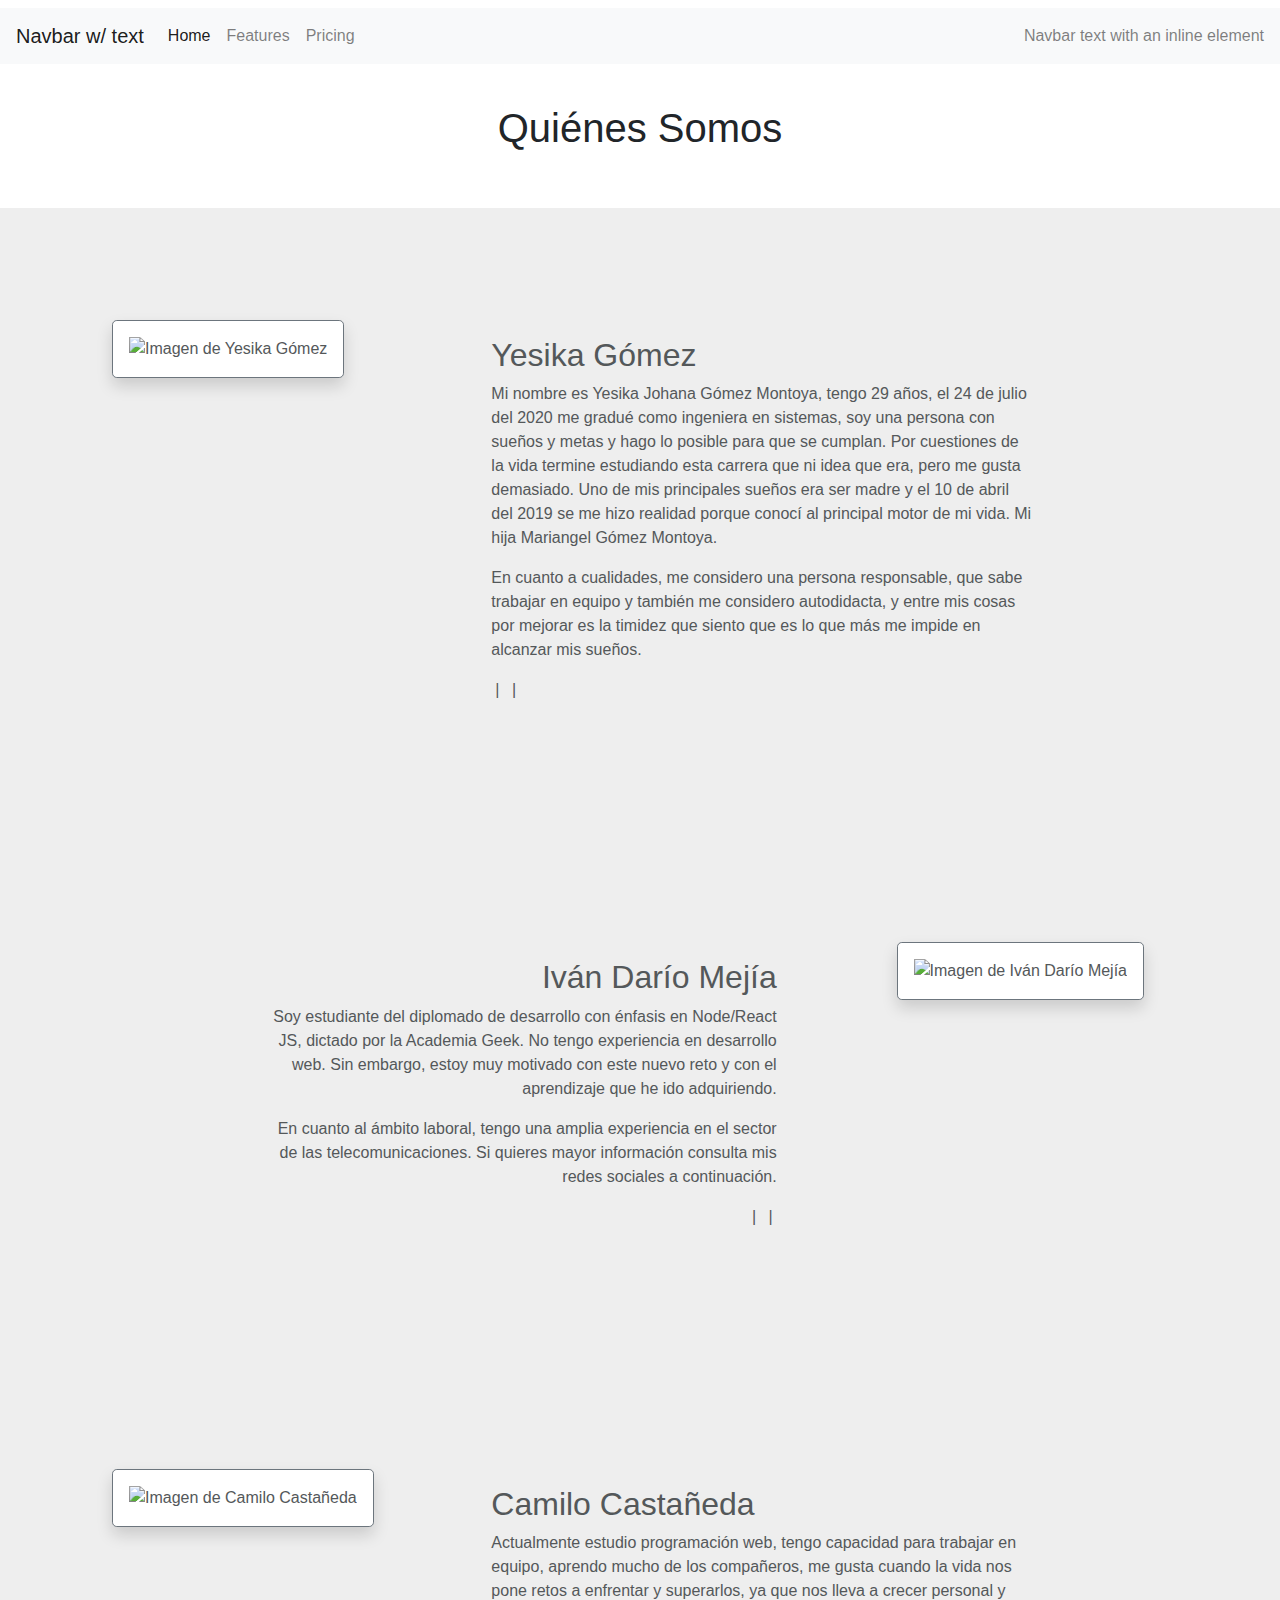
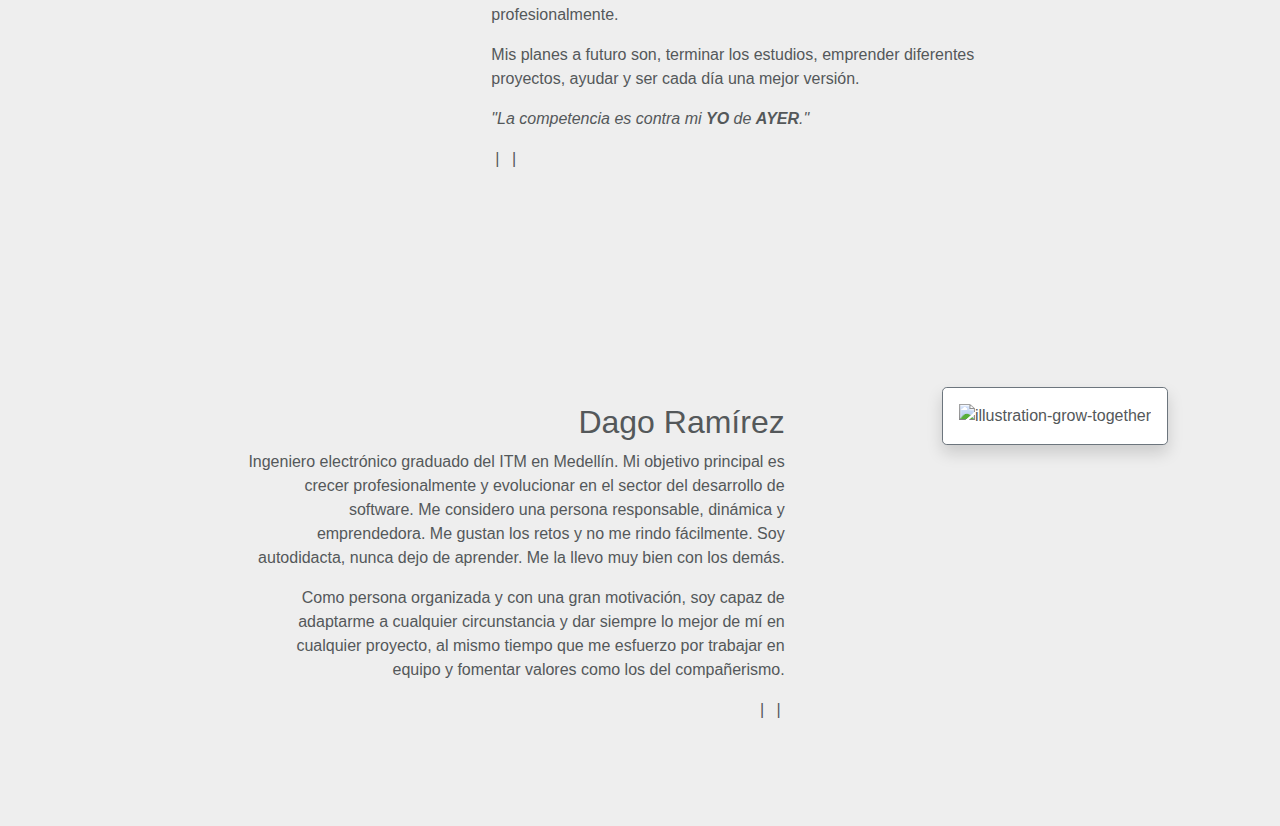
==== index.html @ 385bdc83 "Se le ponen id's a los h2 de los nombres para los enlaces" ====
<!DOCTYPE html>
<html lang="es">

<head>
  <meta charset="UTF-8">
  <meta name="viewport" content="width=device-width, initial-scale=1.0">
  <link rel="stylesheet" href="https://stackpath.bootstrapcdn.com/bootstrap/4.5.2/css/bootstrap.min.css"
    integrity="sha384-JcKb8q3iqJ61gNV9KGb8thSsNjpSL0n8PARn9HuZOnIxN0hoP+VmmDGMN5t9UJ0Z" crossorigin="anonymous">
    <link href="https://fonts.googleapis.com/css2?family=Open+Sans:wght@400;600&family=Rubik:wght@500&display=swap" rel="stylesheet">
  <link rel="stylesheet" href="Css/style.css">
  <title>Document</title>
</head>
<header>
  <section id="navegacion">
    <h1></h1>
    <nav class="navbar navbar-expand-lg navbar-light bg-light">
      <a class="navbar-brand" href="#">Navbar w/ text</a>
      <button class="navbar-toggler" type="button" data-toggle="collapse" data-target="#navbarText"
        aria-controls="navbarText" aria-expanded="false" aria-label="Toggle navigation">
        <span class="navbar-toggler-icon"></span>
      </button>
      <div class="collapse navbar-collapse" id="navbarText">
        <ul class="navbar-nav mr-auto">
          <li class="nav-item active">
            <a class="nav-link" href="#">Home <span class="sr-only">(current)</span></a>
          </li>
          <li class="nav-item">
            <a class="nav-link" href="#">Features</a>
          </li>
          <li class="nav-item">
            <a class="nav-link" href="#">Pricing</a>
          </li>
        </ul>
        <span class="navbar-text">
          Navbar text with an inline element
        </span>
      </div>
    </nav>
  </section>
  <section id="banner">
    <img src="" alt="">
    <p></p>
  </section>
</header>
<body>
  <main>
    <section id="equipo">
      <h1></h1>
      <p></p>
      <p></p>
    </section>
    <section id="caracteristicas">
      <article id="fortalezas">
        <h1></h1>
        <p></p>
      </article>
      <article id="debilidades">
        <h1></h1>
        <p></p>
      </article>
    </section>
    <section id="quienes_somos">
        <div class="d-flex justify-content-center mb-5">
            <h1>Quiénes Somos</h1>
        </div>
        <div class="container-fluid">
          <div class="row m-4 d-flex flex-column flex-sm-columm flex-md-row flex-lg-row text-center text-md-left text-lg-left">            
            <div class="col-12 col-sm-12 col-md-4 col-lg-4 col-xl-4 p-2">         
                <img src="imagenes/yesika-gomez.jpeg" alt="Imagen de Yesika Gómez" width="100%"
                class="img-fluid border border-secondary rounded rounded-lg shadow p-3 mb-2 bg-white rounded">
            </div>            
            <div class="col-12 col-sm-12 col-md-8 col-lg-8 col-xl-8 mt-4">
              <div class="col-lg-10 col-xl-10">
                <h2 id="yesica">Yesika Gómez</h2>
                <p>Mi nombre es Yesika Johana Gómez Montoya, tengo 29 años, el 24 de julio del 2020 me gradué como ingeniera en sistemas, soy una persona con sueños y metas y hago lo posible para que se cumplan. Por cuestiones de la vida termine estudiando esta carrera que ni idea que era, pero me gusta demasiado. Uno de mis principales sueños era ser madre y el 10 de abril del 2019 se me hizo realidad porque conocí al principal motor de mi vida. Mi hija Mariangel Gómez Montoya.</p>
                <p>En cuanto a cualidades, me considero una persona responsable, que sabe trabajar en equipo y también me considero autodidacta, y entre mis cosas por mejorar es la timidez que siento que es lo que más me impide en alcanzar mis sueños.</p>
                <span class="mt-4">
                    <a class="mr-1" href="https://github.com/yesikagomez" target="_blank"><i class="fab fa-github"></i></a> |
                    <a class="mx-1" href="https://www.linkedin.com/in/yesika-gomez-montoya-6a3228160/" target="_blank"><i class="fab fa-linkedin"></i></a> |
                    <a class="ml-1" href="mailto:yesika.gomez@gmail.com" target="_blank"><i class="fas fa-envelope"></i></a>
                </span>
              </div>
            </div>
          </div>          
        </div>
        <div class="container-fluid">
          <div class="row m-5 d-flex flex-column flex-sm-columm flex-md-row-reverse flex-lg-row-reverse text-center text-md-right text-lg-right">            
            <div class="col-12 col-sm-12 col-md-4 col-lg-4 col-xl-4 p-2">            
                <img src="imagenes/ivan-dario-mejia.jpeg" alt="Imagen de Iván Darío Mejía" width="100%"
                 class="img-fluid border border-secondary rounded rounded-lg shadow p-3 mb-2 bg-white rounded">             
            </div>
            <div class="row col-12 col-sm-12 col-md-8 col-lg-8 col-xl-8 mt-4 justify-content-end mr-1">
              <div class="col-lg-10 col-xl-10">
                <h2 id="ivan">Iván Darío Mejía</h2>
                <p>Soy estudiante del diplomado de desarrollo con énfasis en Node/React JS, dictado por la Academia Geek. No tengo experiencia en desarrollo web. Sin embargo, estoy muy motivado con este nuevo reto y con el aprendizaje que he ido adquiriendo.</p>
                <p>En cuanto al ámbito laboral, tengo una amplia experiencia en el sector de las telecomunicaciones. Si quieres mayor información consulta mis redes sociales a continuación.</p>
                <span class="mt-4">
                    <a class="mr-1" href="https://github.com/Ivancho427" target="_blank"><i class="fab fa-github"></i></a> |
                    <a class="mx-1" href="https://www.linkedin.com/in/iv%C3%A1n-dar%C3%ADo-mej%C3%ADa-mu%C3%B1oz-408b53162/" target="_blank"><i class="fab fa-linkedin"></i></a> |
                    <a class="ml-1" href="mailto:ivanmm427@gmail.com" target="_blank"><i class="fas fa-envelope"></i></a>
                </span>
              </div>
            </div>
          </div>          
        </div>
        <div class="container-fluid">
          <div class="row m-4 d-flex flex-column flex-sm-columm flex-md-row flex-lg-row text-center text-md-left text-lg-left">            
            <div class="col-12 col-sm-12 col-md-4 col-lg-4 col-xl-4 p-2">            
              <img src="imagenes/camilo-castaneda.jpeg" alt="Imagen de Camilo Castañeda" width="100%"
              class="img-fluid border border-secondary rounded rounded-lg shadow p-3 mb-2 bg-white rounded">
             </div>            
            <div class="col-12 col-sm-12 col-md-8 col-lg-8 col-xl-8 mt-4">
              <div class="col-lg-10 col-xl-10">
                <h2 id="camilo">Camilo Castañeda</h2>
                <p>Actualmente estudio programación web, tengo capacidad para trabajar en equipo, aprendo mucho de los compañeros, me gusta cuando la vida nos pone retos a enfrentar y superarlos, ya que nos lleva a crecer personal y profesionalmente.</p>
                <p>Mis planes a futuro son, terminar los estudios, emprender diferentes proyectos, ayudar y ser cada día una mejor versión.</p>
                <p><em>"La competencia es contra mi <strong>YO</strong> de <strong>AYER</strong>."</em></p>
                <span class="mt-4">
                    <a class="mr-1" href="https://github.com/Camilo95VP" target="_blank"><i class="fab fa-github"></i></a> |
                    <a class="mx-1" href="https://www.linkedin.com/in/camilo-castro-744b861b2/" target="_blank"><i class="fab fa-linkedin"></i></a> |
                    <a class="ml-1" href="mailto:camiloflstudio@gmail.com" target="_blank"><i class="fas fa-envelope"></i></a>
                </span>
              </div>
            </div>
          </div>          
        </div>
        <div class="container-fluid">
          <div class="row m-4 d-flex flex-column flex-sm-columm flex-md-row-reverse flex-lg-row-reverse text-center text-md-right text-lg-right">            
            <div class="col-12 col-sm-12 col-md-4 col-lg-4 col-xl-4 p-2">            
              <img src="imagenes/dago-ramirez.jpg" alt="illustration-grow-together" width="100%"
              class="img-fluid border border-secondary rounded rounded-lg shadow p-3 mb-2 bg-white rounded">             
            </div>
            <div class="row col-12 col-sm-12 col-md-8 col-lg-8 col-xl-8 mt-4 justify-content-end mr-1">
              <div class="col-lg-10 col-xl-10">
                <h2 id="dago">Dago Ramírez</h2>
                <p>Ingeniero electrónico graduado del ITM en Medellín. Mi objetivo principal es crecer profesionalmente y evolucionar en el sector del desarrollo de software. Me considero una persona responsable, dinámica y emprendedora.  Me gustan los retos y no me rindo fácilmente. Soy autodidacta, nunca dejo de aprender. Me la llevo muy bien con los demás.</p>
                <p>Como persona organizada y con una gran motivación, soy capaz de adaptarme a cualquier circunstancia y dar siempre lo mejor de mí en cualquier proyecto, al mismo tiempo que me esfuerzo por trabajar en equipo y fomentar valores como los del compañerismo.</p>
                <span class="mt-4">
                    <a class="mr-1" href="https://github.com/dago-ramirez" target="_blank"><i class="fab fa-github"></i></a> |
                    <a class="mx-1" href="https://linkedin.com/in/dagoramirez" target="_blank"><i class="fab fa-linkedin"></i></a> |
                    <a class="ml-1" href="mailto:dagoramirezserna@gmail.com" target="_blank"><i class="fas fa-envelope"></i></a>
                </span>
              </div>              
            </div>
          </div>          
        </div>
    </section>      
  </main>
</body>
<footer>
  <span></span>
  <!-- <ul>
    <li><a href=""></a></li>
    <li><a href=""></a></li>
    <li><a href=""></a></li>
  </ul> -->
</footer>
<script src="https://kit.fontawesome.com/aa7e44f5a7.js" crossorigin="anonymous"></script>
<script src="https://code.jquery.com/jquery-3.5.1.slim.min.js"
  integrity="sha384-DfXdz2htPH0lsSSs5nCTpuj/zy4C+OGpamoFVy38MVBnE+IbbVYUew+OrCXaRkfj" crossorigin="anonymous"></script>
<script src="https://cdn.jsdelivr.net/npm/popper.js@1.16.1/dist/umd/popper.min.js"
  integrity="sha384-9/reFTGAW83EW2RDu2S0VKaIzap3H66lZH81PoYlFhbGU+6BZp6G7niu735Sk7lN" crossorigin="anonymous"></script>
<script src="https://stackpath.bootstrapcdn.com/bootstrap/4.5.2/js/bootstrap.min.js"
  integrity="sha384-B4gt1jrGC7Jh4AgTPSdUtOBvfO8shuf57BaghqFfPlYxofvL8/KUEfYiJOMMV+rV" crossorigin="anonymous"></script>

</html>
---- Css/style.css ----
.container-fluid{
    background-color: rgb(238, 238, 238);
    text-align: center;
    font-size: 16px;
    padding: 80px;
    color: #54585A;
    
}


.title{
    
    color: #099D8D;
    font-size: 22px;
    font-family: Georgia, 'Times New Roman', Times, serif;
    
}
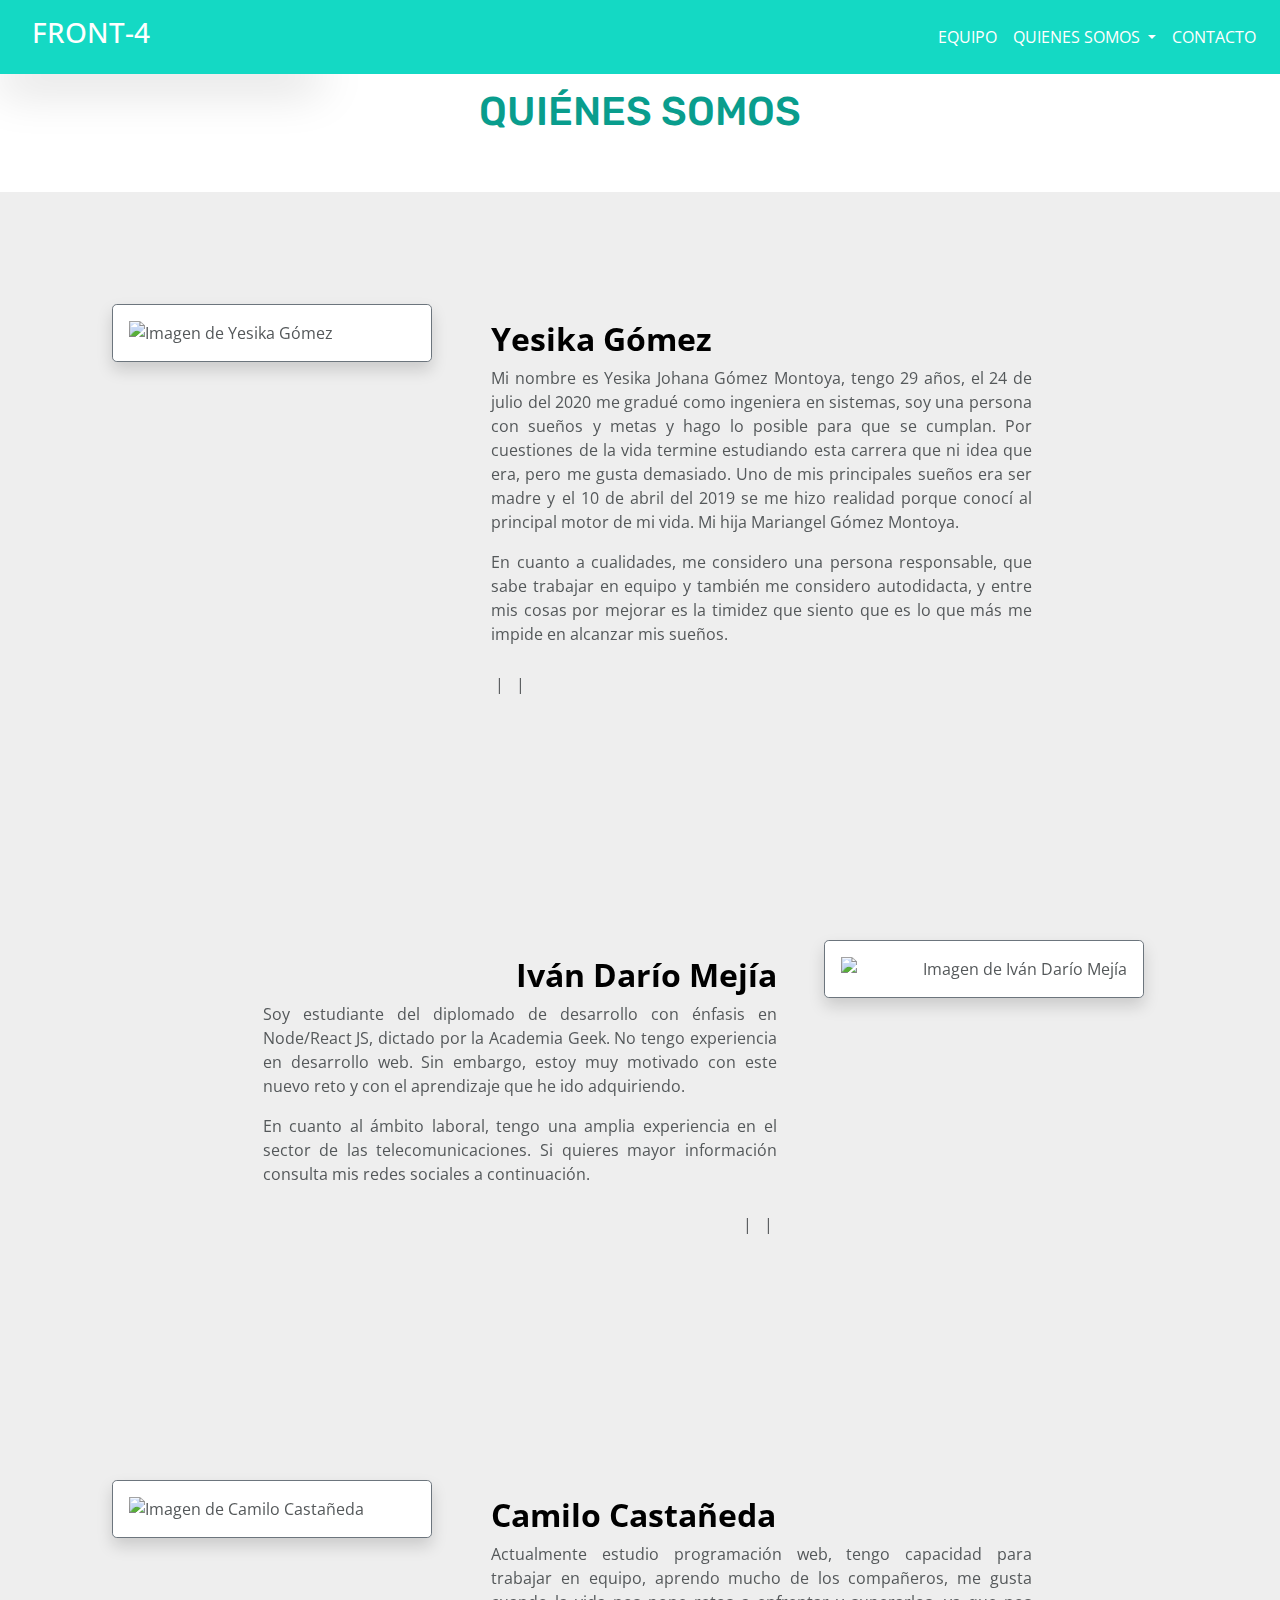
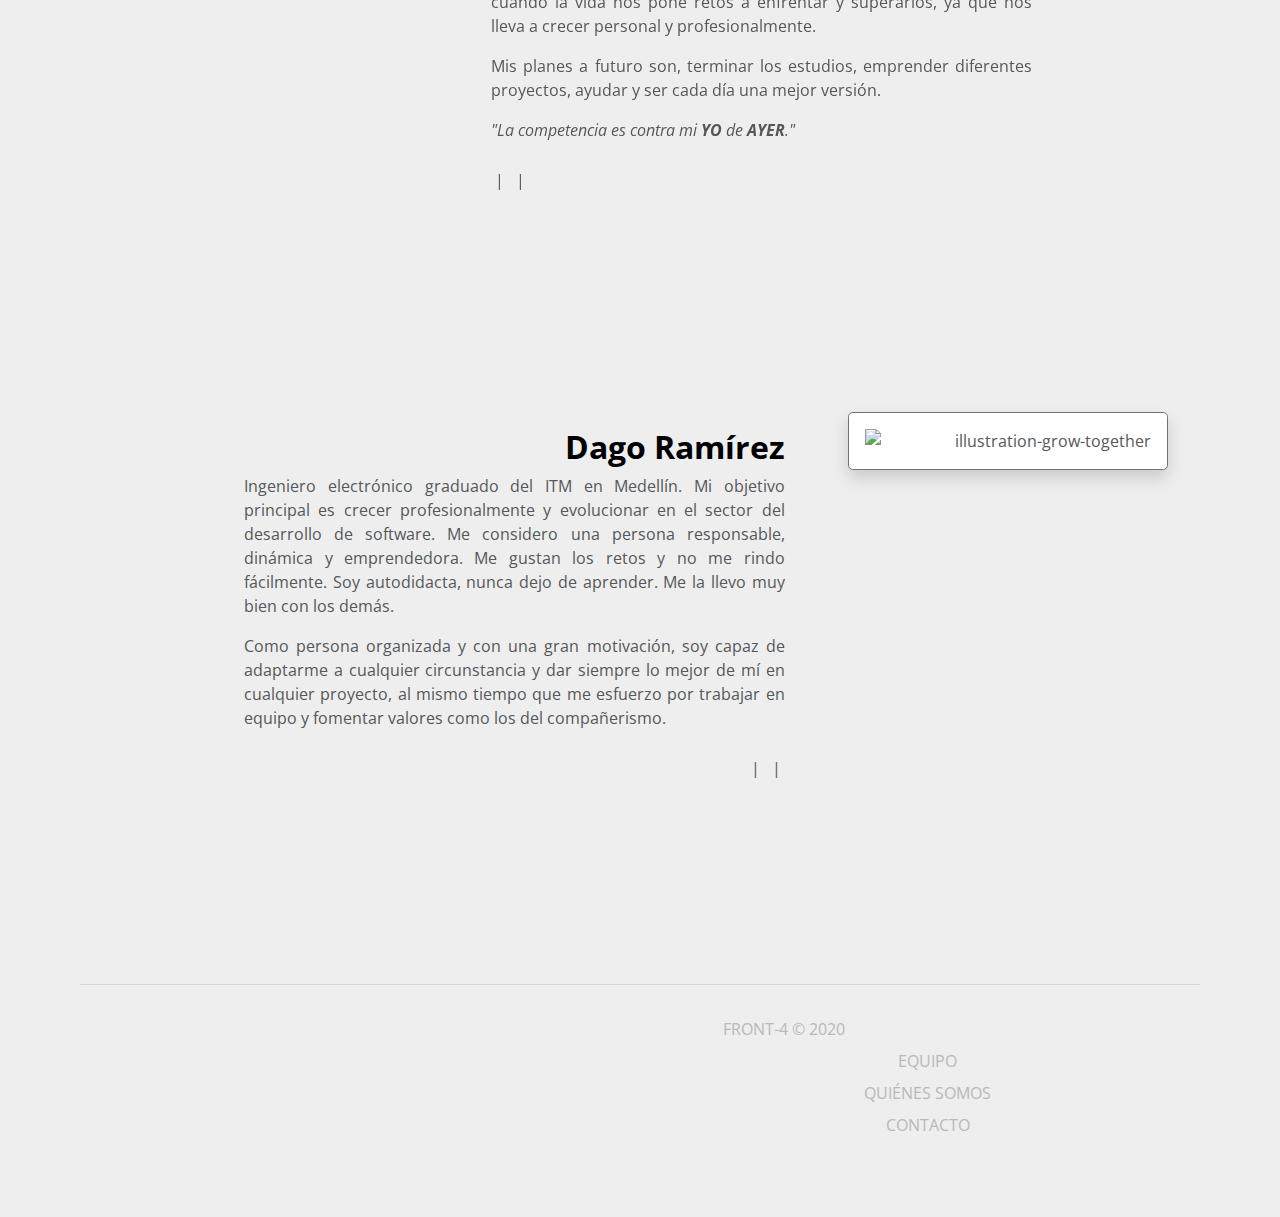
==== commit 0931e6a9: "Se hace merge con la rama remota Formulario" ====
--- a/index.html
+++ b/index.html
@@ -12,33 +12,40 @@
 </head>
 <header>
   <section id="navegacion">
-    <h1></h1>
-    <nav class="navbar navbar-expand-lg navbar-light bg-light">
-      <a class="navbar-brand" href="#">Navbar w/ text</a>
-      <button class="navbar-toggler" type="button" data-toggle="collapse" data-target="#navbarText"
-        aria-controls="navbarText" aria-expanded="false" aria-label="Toggle navigation">
+    <nav class="navbar navbar-expand-sm navbar-light bg-nav" id="nav">
+      <button class="navbar-toggler" type="button" data-toggle="collapse" data-target="#navbarTogglerDemo01" aria-controls="navbarTogglerDemo01" aria-expanded="false" aria-label="Toggle navigation">
         <span class="navbar-toggler-icon"></span>
       </button>
-      <div class="collapse navbar-collapse" id="navbarText">
-        <ul class="navbar-nav mr-auto">
+      <div class="collapse navbar-collapse" id="navbarTogglerDemo01">
+        <h3 class="navbar" id="li">FRONT-4</h3>
+        <ul class="navbar-nav ml-auto mt-2 mt-lg-0">
           <li class="nav-item active">
-            <a class="nav-link" href="#">Home <span class="sr-only">(current)</span></a>
+            <a class="nav-link" href="#" id="li">EQUIPO</a>
+          </li>
+
+          <li class="nav-item dropdown">
+            <a class="nav-link dropdown-toggle" id="li" href="#" id="navbarDropdownMenuLink" role="button"
+              data-toggle="dropdown" aria-haspopup="true" aria-expanded="false">
+              QUIENES SOMOS
+            </a>
+            <div class="dropdown-menu" id="li" aria-labelledby="navbarDropdownMenuLink">
+              <a class="dropdown-item" id="nombres" href="#yesica">Yesika Johana Gómez Montoya</a>
+              <a class="dropdown-item" id="nombres" href="#dago">Dagoberto Ramírez Serna</a>
+              <a class="dropdown-item" id="nombres" href="#camilo">Juan Camilo Castañeda Castro</a>
+              <a class="dropdown-item" id="nombres" href="#ivan">Iván Darío Mejía Muñoz</a>
+            </div>
+
           </li>
           <li class="nav-item">
-            <a class="nav-link" href="#">Features</a>
-          </li>
-          <li class="nav-item">
-            <a class="nav-link" href="#">Pricing</a>
+            <a class="nav-link active" href="/pagina/contacto.html" id="li">CONTACTO</a>
           </li>
         </ul>
-        <span class="navbar-text">
-          Navbar text with an inline element
-        </span>
-      </div>
+        </div>
     </nav>
+
   </section>
   <section id="banner">
-    <img src="" alt="">
+    <img src="imagenes/header.jpg" class="img-fluid w-100 shadow-lg p-0 mt-5 ml-0 bg-white " alt="Responsive image" id="imagen">
     <p></p>
   </section>
 </header>
@@ -62,7 +69,7 @@
     <section id="quienes_somos">
         <div class="d-flex justify-content-center mb-5">
             <h1>Quiénes Somos</h1>
-        </div>
+        </div>        
         <div class="container-fluid">
           <div class="row m-4 d-flex flex-column flex-sm-columm flex-md-row flex-lg-row text-center text-md-left text-lg-left">            
             <div class="col-12 col-sm-12 col-md-4 col-lg-4 col-xl-4 p-2">         
@@ -148,12 +155,23 @@
   </main>
 </body>
 <footer>
-  <span></span>
-  <!-- <ul>
-    <li><a href=""></a></li>
-    <li><a href=""></a></li>
-    <li><a href=""></a></li>
-  </ul> -->
+  <div class="container-fluid">
+  <hr class="pt-3">
+  <div class="row justify-content-lg-end justify-content-sm-center">
+    <div class="col-lg-9">
+      <span class="text-sm-center">FRONT-4 © 2020</span>
+    </div>
+  </div>
+    <div class="row justify-content-lg-end justify-content-sm-center justify-content-xs-center">
+      <div class="col-lg-6  text-xs-center text-lg-left">
+        <ul class="nav flex-column">
+            <li class="pt-2 text-sm-center" ><a href="../index.html" class="text-decoration-none">EQUIPO</a></li>
+            <li class="pt-2 text-sm-center"><a href="" class="text-decoration-none">QUIÉNES SOMOS</a></li>
+            <li class="pt-2 text-sm-center"><a href="#formulario" class="text-decoration-none">CONTACTO</a></li>
+        </ul>
+      </div>
+    </div>
+  </div>
 </footer>
 <script src="https://kit.fontawesome.com/aa7e44f5a7.js" crossorigin="anonymous"></script>
 <script src="https://code.jquery.com/jquery-3.5.1.slim.min.js"
--- a/Css/style.css
+++ b/Css/style.css
@@ -1,17 +1,103 @@
+body main #quienes_somos h1{
+    font-family: 'Rubik', sans-serif;
+    color: #099d8d;
+    text-transform: uppercase;
+}
+
+body main #quienes_somos h2 {
+    font-family: 'Open Sans', sans-serif;
+    text-transform: capitalize;
+    font-weight: bolder;
+    color: black;
+}
+
+/* body main #quienes_somos p { */
+body {
+    font-family: 'Open Sans', sans-serif;
+    color: #54585a;
+}
+
+body main #quienes_somos span a i {
+    font-size: 25px;
+    color: #099d8d;
+}
+
+@media (min-width: 768px) {
+    body main #quienes_somos p {
+        text-align: justify;
+    }
+}
+
+#nav {
+    position: fixed;
+    width: 100%;
+    min-width: 250px;
+}
+
+
+.bg-nav {
+    background-color:  #14d9c4;
+} 
+
+ #li  {
+    color:  #ffffff;
+} 
+
+#nombres {   
+   background-color: white;
+   text-align: initial;  
+} 
+
+#nombres:hover {
+    color: #fff;
+    background-color: #14d9c4;
+}
+
+img {
+    min-width: 320px;
+}
+
 .container-fluid{
     background-color: rgb(238, 238, 238);
     text-align: center;
     font-size: 16px;
     padding: 80px;
-    color: #54585A;
-    
+    color: #54585A;    
 }
 
 
 .title{
-    
     color: #099D8D;
     font-size: 22px;
-    font-family: Georgia, 'Times New Roman', Times, serif;
-    
-}+    font-family: Georgia, 'Times New Roman', Times, serif;    
+}
+h4 {
+    color:#14d9c4;
+}
+
+#contacto h1 {
+    color:#099d8d;
+}
+
+#contacto .campos {
+    font-size: 12px;
+}
+
+#formulario input {
+    font-size: 16px;
+}
+
+#enviar{
+    color:#ffffff;
+    font-family: 'Open Sans', sans-serif;
+    background-color: #099d8d;
+    font-size: 16px;
+}
+
+footer ul a {
+    color: #b8b8b9;
+}
+
+footer span {
+    color: #b8b8b9;
+}
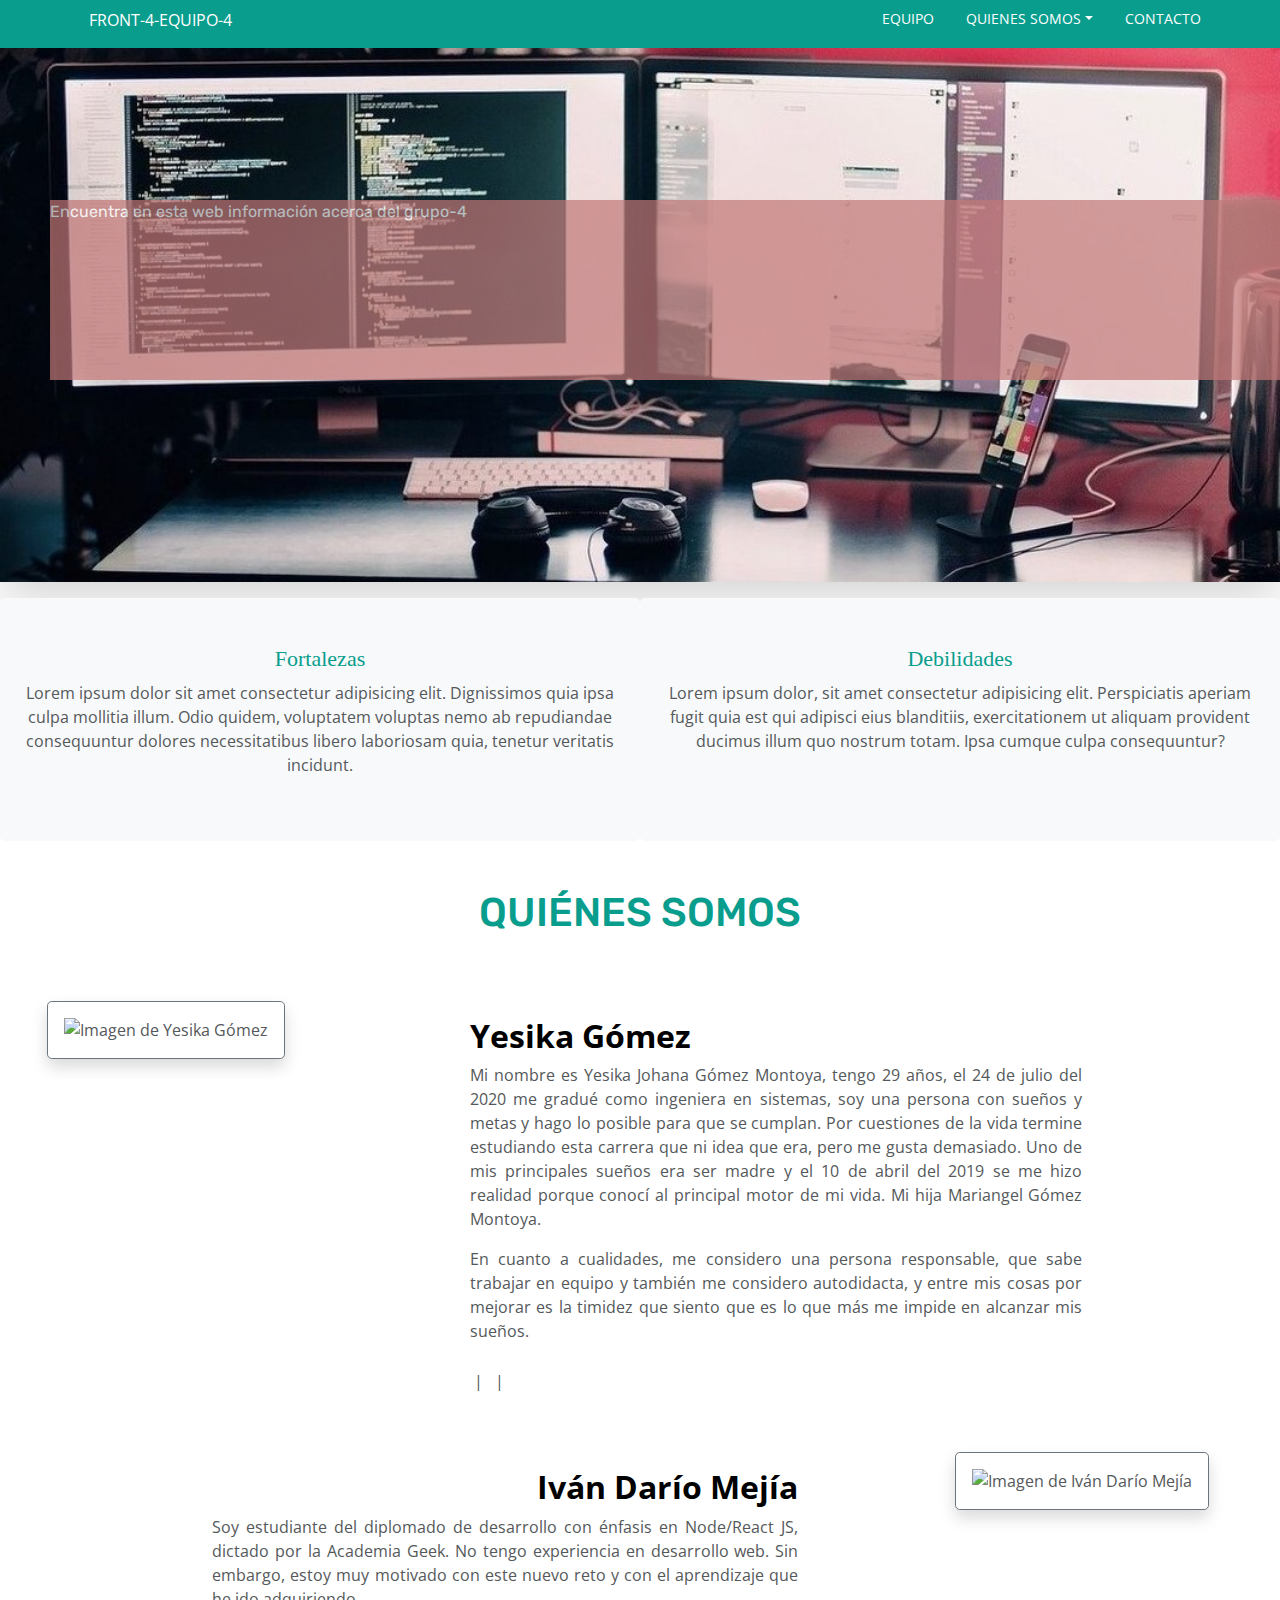
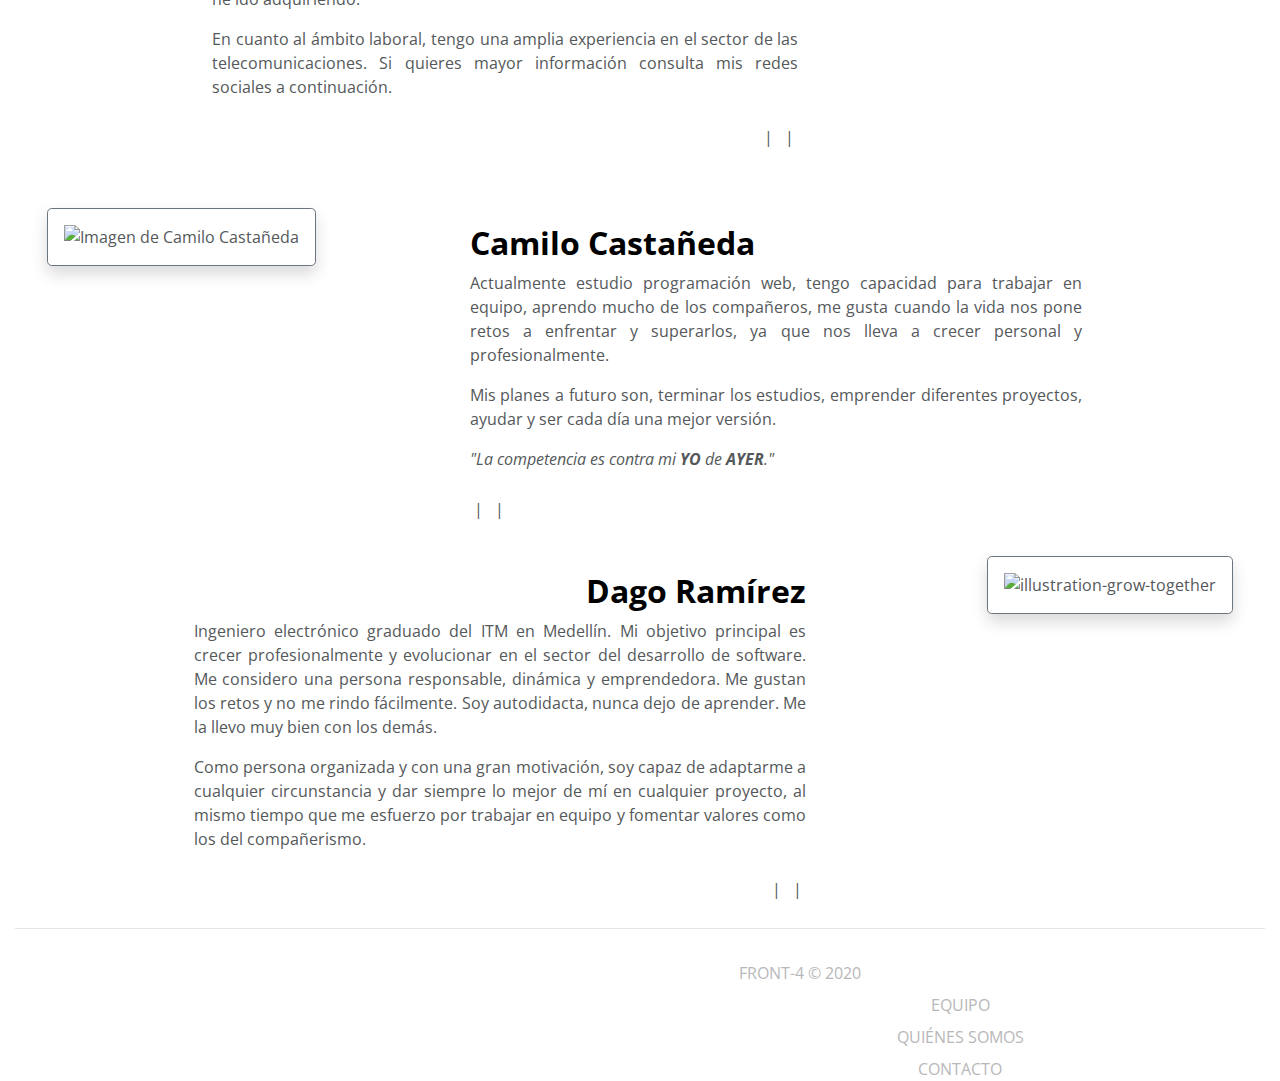
==== commit 4e42e305: "Actualización Header" ====
--- a/index.html
+++ b/index.html
@@ -11,44 +11,51 @@
   <title>Document</title>
 </head>
 <header>
-  <section id="navegacion">
-    <nav class="navbar navbar-expand-sm navbar-light bg-nav" id="nav">
-      <button class="navbar-toggler" type="button" data-toggle="collapse" data-target="#navbarTogglerDemo01" aria-controls="navbarTogglerDemo01" aria-expanded="false" aria-label="Toggle navigation">
-        <span class="navbar-toggler-icon"></span>
-      </button>
-      <div class="collapse navbar-collapse" id="navbarTogglerDemo01">
-        <h3 class="navbar" id="li">FRONT-4</h3>
-        <ul class="navbar-nav ml-auto mt-2 mt-lg-0">
-          <li class="nav-item active">
-            <a class="nav-link" href="#" id="li">EQUIPO</a>
-          </li>
-
-          <li class="nav-item dropdown">
-            <a class="nav-link dropdown-toggle" id="li" href="#" id="navbarDropdownMenuLink" role="button"
-              data-toggle="dropdown" aria-haspopup="true" aria-expanded="false">
-              QUIENES SOMOS
-            </a>
-            <div class="dropdown-menu" id="li" aria-labelledby="navbarDropdownMenuLink">
-              <a class="dropdown-item" id="nombres" href="#yesica">Yesika Johana Gómez Montoya</a>
+  <section id="navegacion"> 
+    <div class="container-fluid">
+      <div class="row justify-content-end justify-content-between bg-nav text-white">
+        <div class="col-12 col-sm-12 col-md-12 col-lg-3 col-xl-3 mt-2">
+          <p>FRONT-4-EQUIPO-4</p>
+        </div>
+        <div class="col-12 col-sm-12 col-md-9 col-lg-6 col-xl-6 mr-5">
+          <nav class="nav justify-content-center justify-content-md-end justify-content-lg-end justify-content-xl-end">
+            <a class="nav-link active text-white" href="#equipo" id="iconos-navbar">Equipo</a>
+            <a class="nav-link dropdown-toggle text-white" href="#quienes_somos" id="iconos-navbar" role="button"
+              data-toggle="dropdown" aria-haspopup="true" aria-expanded="false">Quienes Somos</a>
+            <div class="dropdown-menu" aria-labelledby="navbarDropdownMenuLink" id="iconos-navbar">
+              <a class="dropdown-item" id="nombres" href="#yesika">Yesika Johana Gómez Montoya</a>
               <a class="dropdown-item" id="nombres" href="#dago">Dagoberto Ramírez Serna</a>
               <a class="dropdown-item" id="nombres" href="#camilo">Juan Camilo Castañeda Castro</a>
               <a class="dropdown-item" id="nombres" href="#ivan">Iván Darío Mejía Muñoz</a>
             </div>
+            <a class="nav-link text-white" href="/pagina/contacto.html" id="iconos-navbar">Contacto</a>
+          </nav>
+        </div>
+      </div>
+    </nav>
+  </section>
 
-          </li>
-          <li class="nav-item">
-            <a class="nav-link active" href="/pagina/contacto.html" id="li">CONTACTO</a>
-          </li>
-        </ul>
-        </div>
-    </nav>
+
+  <!-- <div class="ready-container">
+    <div class="ready-div d-flex align-items-center flex-column shadow p-3 mb-5 bg-white rounded w-100">
+      <h3> Ready To Build Your Community?</h3>
+      <button type="button" class="get-started-button btn btn-lg rounded-pill w-75 font-weight-bold" disabled>Get Started For Free</button>
+    </div>
+  </div> -->
+
+
+  
+  <section id="banner">     
+    
+    <img src="imagenes/header.jpg" class="img-fluid w-100 shadow-lg mt-5 " alt="Responsive image" id="imagen"> 
+    <div class="card-title">Encuentra en esta web información acerca del grupo-4</div>
+    
 
   </section>
-  <section id="banner">
-    <img src="imagenes/header.jpg" class="img-fluid w-100 shadow-lg p-0 mt-5 ml-0 bg-white " alt="Responsive image" id="imagen">
-    <p></p>
-  </section>
+
+
 </header>
+
 <body>
   <main>
     <section id="equipo">
@@ -56,15 +63,19 @@
       <p></p>
       <p></p>
     </section>
-    <section id="caracteristicas">
-      <article id="fortalezas">
-        <h1></h1>
-        <p></p>
-      </article>
-      <article id="debilidades">
-        <h1></h1>
-        <p></p>
-      </article>
+    <section class="container-fluid rounded">
+              <div class="row">
+                    <article class="col-sm-12 col-md-6 col-xl-6 bg-light mb-5 py-5 rounded-right rounded-lg">  
+                        <h1 class="title">Fortalezas</h1>
+                        <p>Lorem ipsum dolor sit amet consectetur adipisicing elit. Dignissimos quia ipsa culpa mollitia illum. Odio quidem, voluptatem voluptas nemo ab repudiandae consequuntur dolores necessitatibus libero laboriosam quia, tenetur veritatis incidunt.</p>
+                    </article>
+              
+            
+                    <article class="col-sm-12 col-md-6 col-xl-6 bg-light mb-5 py-5 rounded-left rounded-lg"> 
+                        <h1 class="title">Debilidades</h1>
+                        <p>Lorem ipsum dolor, sit amet consectetur adipisicing elit. Perspiciatis aperiam fugit quia est qui adipisci eius blanditiis, exercitationem ut aliquam provident ducimus illum quo nostrum totam. Ipsa cumque culpa consequuntur?</p>
+                    </article>
+              </div>
     </section>
     <section id="quienes_somos">
         <div class="d-flex justify-content-center mb-5">
@@ -78,7 +89,7 @@
             </div>            
             <div class="col-12 col-sm-12 col-md-8 col-lg-8 col-xl-8 mt-4">
               <div class="col-lg-10 col-xl-10">
-                <h2 id="yesica">Yesika Gómez</h2>
+                <h2 id="yesika">Yesika Gómez</h2>
                 <p>Mi nombre es Yesika Johana Gómez Montoya, tengo 29 años, el 24 de julio del 2020 me gradué como ingeniera en sistemas, soy una persona con sueños y metas y hago lo posible para que se cumplan. Por cuestiones de la vida termine estudiando esta carrera que ni idea que era, pero me gusta demasiado. Uno de mis principales sueños era ser madre y el 10 de abril del 2019 se me hizo realidad porque conocí al principal motor de mi vida. Mi hija Mariangel Gómez Montoya.</p>
                 <p>En cuanto a cualidades, me considero una persona responsable, que sabe trabajar en equipo y también me considero autodidacta, y entre mis cosas por mejorar es la timidez que siento que es lo que más me impide en alcanzar mis sueños.</p>
                 <span class="mt-4">
@@ -181,4 +192,4 @@
 <script src="https://stackpath.bootstrapcdn.com/bootstrap/4.5.2/js/bootstrap.min.js"
   integrity="sha384-B4gt1jrGC7Jh4AgTPSdUtOBvfO8shuf57BaghqFfPlYxofvL8/KUEfYiJOMMV+rV" crossorigin="anonymous"></script>
 
-</html>+</html>
--- a/Css/style.css
+++ b/Css/style.css
@@ -15,6 +15,7 @@
 body {
     font-family: 'Open Sans', sans-serif;
     color: #54585a;
+    background-color: #fff;
 }
 
 body main #quienes_somos span a i {
@@ -28,40 +29,78 @@
     }
 }
 
-#nav {
-    position: fixed;
-    width: 100%;
-    min-width: 250px;
+
+
+
+#iconos-navbar {
+    text-transform: uppercase;
+    font-size: 14px;
 }
 
 
+
 .bg-nav {
-    background-color:  #14d9c4;
+    background-color: #099d8d;
+    min-width: 395px; 
+    z-index: 1;
+    position: fixed;
+    width: 100%;
 } 
 
- #li  {
-    color:  #ffffff;
-} 
 
-#nombres {   
-   background-color: white;
-   text-align: initial;  
-} 
+
 
 #nombres:hover {
     color: #fff;
-    background-color: #14d9c4;
+    background-color: #099d8d;
 }
 
-img {
-    min-width: 320px;
+#banner {
+    width: 100%;
+    height: 100%;
+    
+}
+
+#imagen {
+    height: auto;
+    width: auto;
+    min-width: 350px;
+    min-height: 200px;
+} 
+
+   .card-title {     
+    position: absolute;    
+    bottom: 0px;
+    top: 200px;
+    background-color: rgb(194, 119, 119);
+    width: 100%; 
+    margin-left: 50px;   
+    height: 20%; 
+    color: #fff;
+    font-size: 16px;
+    font-family: 'Rubik', sans-serif;
+    opacity: 0.7; 
+    text-align: start; 
+    
+    
+ } 
+     
+
+
+
+#imagen-formulario {
+    height: auto;
+    width: auto;
+    min-width: 350px;
+    min-height: 200px;
+    
 }
 
 .container-fluid{
-    background-color: rgb(238, 238, 238);
+    /* background-color: rgb(238, 238, 238); */
     text-align: center;
     font-size: 16px;
-    padding: 80px;
+    /* padding: 80px; */
     color: #54585A;    
 }
 
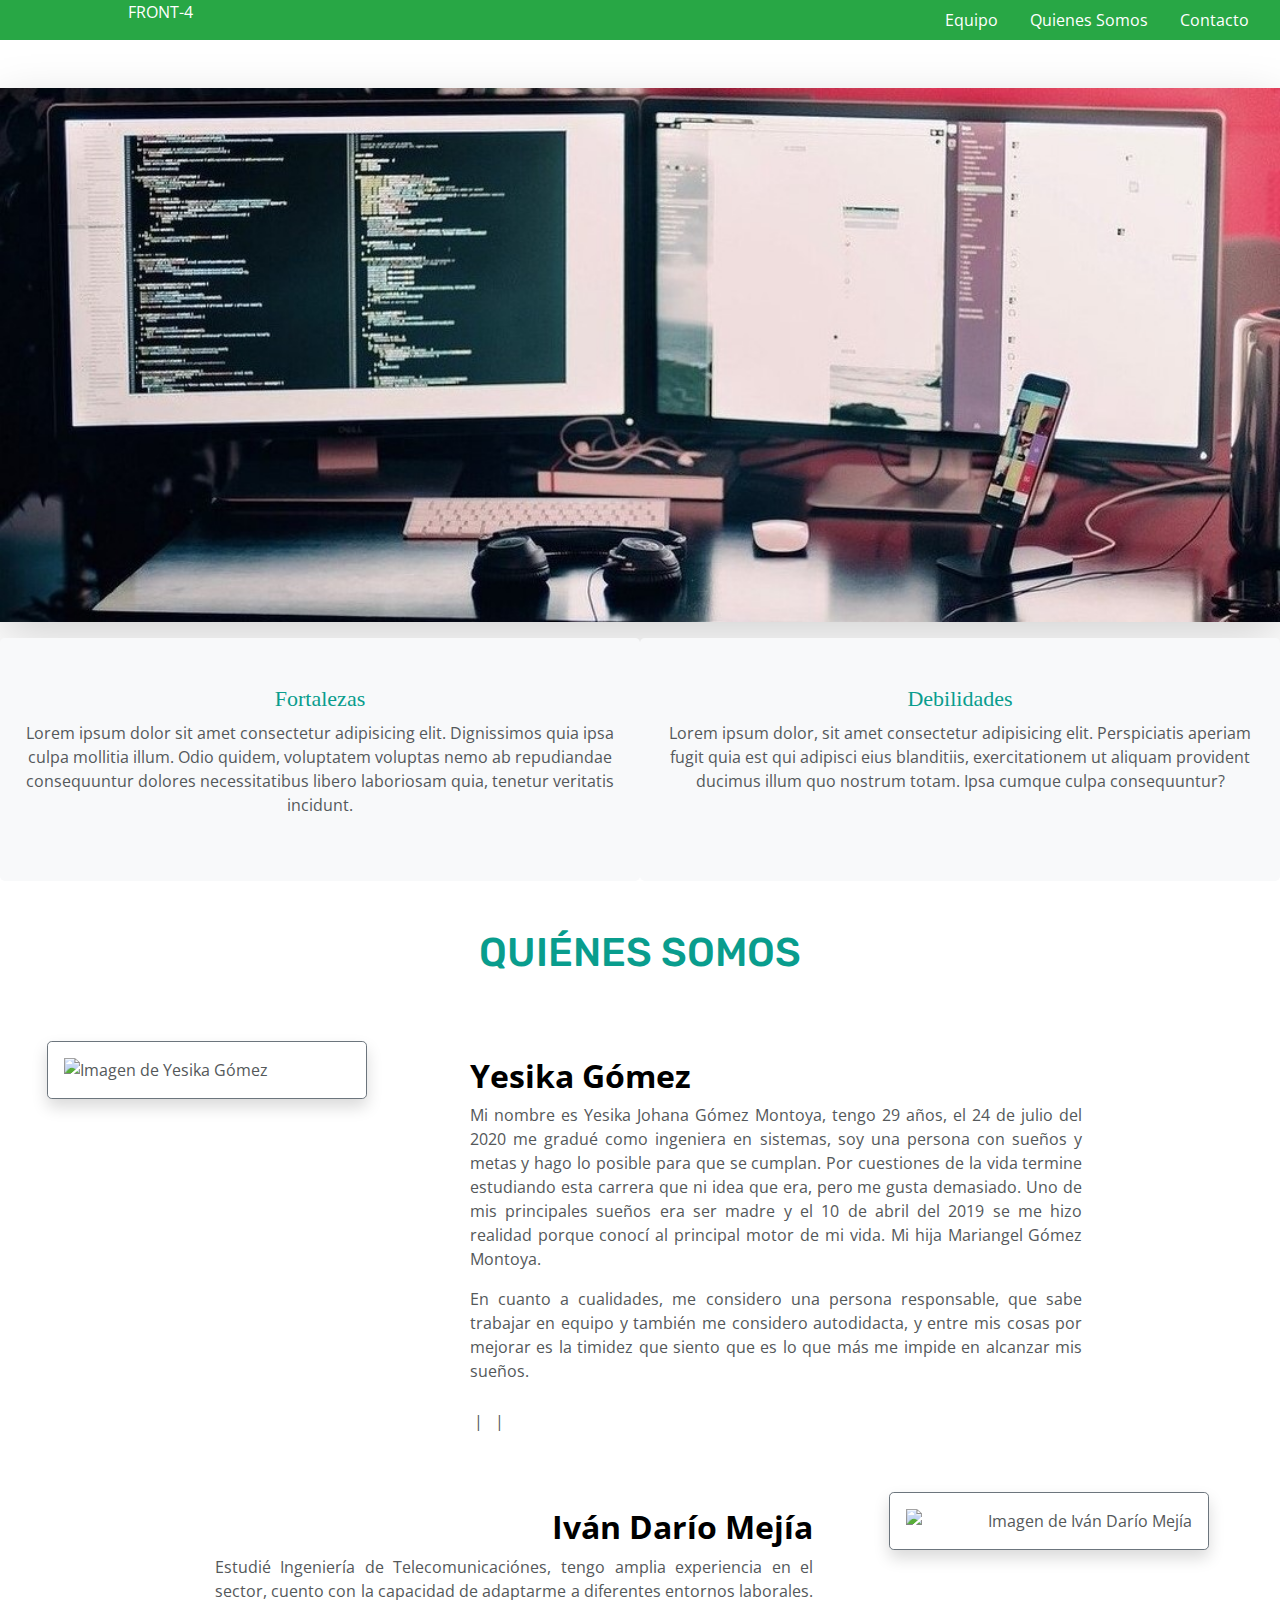
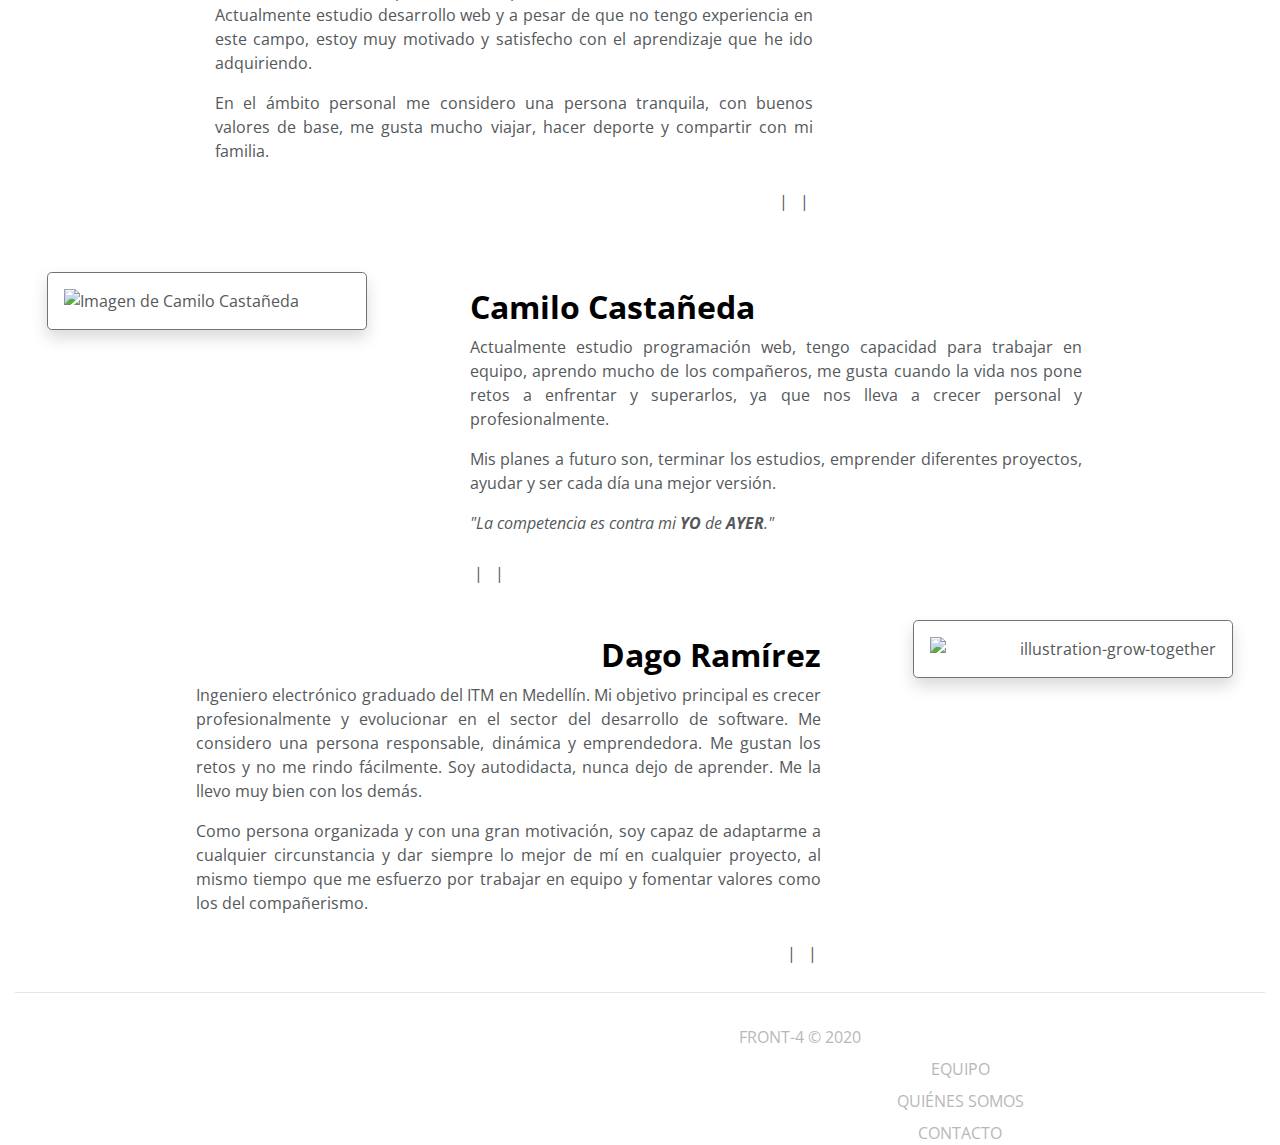
==== commit 2bfdc928: "Acutalización de archivos" ====
--- a/index.html
+++ b/index.html
@@ -11,51 +11,60 @@
   <title>Document</title>
 </head>
 <header>
-  <section id="navegacion"> 
+  <section id="navegacion">  
+
     <div class="container-fluid">
-      <div class="row justify-content-end justify-content-between bg-nav text-white">
-        <div class="col-12 col-sm-12 col-md-12 col-lg-3 col-xl-3 mt-2">
-          <p>FRONT-4-EQUIPO-4</p>
-        </div>
-        <div class="col-12 col-sm-12 col-md-9 col-lg-6 col-xl-6 mr-5">
+      <div class="row justify-content-end justify-content-between bg-success text-white">
+        <div class="col-12 col-sm-12 col-md-3 col-lg-3 col-xl-3">
+          <p>FRONT-4</p>
+        </div>
+        <div class="col-12 col-sm-12 col-md-6 col-lg-6 col-xl-6">
           <nav class="nav justify-content-center justify-content-md-end justify-content-lg-end justify-content-xl-end">
-            <a class="nav-link active text-white" href="#equipo" id="iconos-navbar">Equipo</a>
-            <a class="nav-link dropdown-toggle text-white" href="#quienes_somos" id="iconos-navbar" role="button"
-              data-toggle="dropdown" aria-haspopup="true" aria-expanded="false">Quienes Somos</a>
-            <div class="dropdown-menu" aria-labelledby="navbarDropdownMenuLink" id="iconos-navbar">
-              <a class="dropdown-item" id="nombres" href="#yesika">Yesika Johana Gómez Montoya</a>
+            <a class="nav-link active text-white" href="#">Equipo</a>
+            <a class="nav-link text-white" href="#quienes_somos">Quienes Somos</a>
+            <a class="nav-link text-white" href="#">Contacto</a>
+          </nav>
+        </div>
+      </div>
+    </div>
+
+    <!-- <nav class="navbar navbar-expand-md navbar-light bg-nav" id="nav">
+      <button class="navbar-toggler" type="button" data-toggle="collapse" data-target="#navbarTogglerDemo01" aria-controls="navbarTogglerDemo01" aria-expanded="false" aria-label="Toggle navigation">
+        <span class="navbar-toggler-icon"></span>
+      </button>
+      <div class="collapse navbar-collapse col-11" id="navbarTogglerDemo01">
+        <h3 class="navbar ml-5 " id="li">FRONT-4 EQUIPO-4</h3>
+        <ul class="navbar-nav ml-auto">
+          <li class="nav-item active">
+            <a class="nav-link" href="#" id="li">EQUIPO</a>
+          </li>
+
+          <li class="nav-item dropdown">
+            <a class="nav-link dropdown-toggle" id="li" href="#" id="navbarDropdownMenuLink" role="button"
+              data-toggle="dropdown" aria-haspopup="true" aria-expanded="false">
+              QUIENES SOMOS
+            </a>
+            <div class="dropdown-menu" id="li" aria-labelledby="navbarDropdownMenuLink">
+              <a class="dropdown-item" id="nombres" href="#yesica">Yesika Johana Gómez Montoya</a>
               <a class="dropdown-item" id="nombres" href="#dago">Dagoberto Ramírez Serna</a>
               <a class="dropdown-item" id="nombres" href="#camilo">Juan Camilo Castañeda Castro</a>
               <a class="dropdown-item" id="nombres" href="#ivan">Iván Darío Mejía Muñoz</a>
             </div>
-            <a class="nav-link text-white" href="/pagina/contacto.html" id="iconos-navbar">Contacto</a>
-          </nav>
-        </div>
+
+          </li>
+          <li class="nav-item">
+            <a class="nav-link active" href="/pagina/contacto.html" id="li">CONTACTO</a>
+          </li>
+        </ul>
       </div>
-    </nav>
+    </nav> -->
+
   </section>
-
-
-  <!-- <div class="ready-container">
-    <div class="ready-div d-flex align-items-center flex-column shadow p-3 mb-5 bg-white rounded w-100">
-      <h3> Ready To Build Your Community?</h3>
-      <button type="button" class="get-started-button btn btn-lg rounded-pill w-75 font-weight-bold" disabled>Get Started For Free</button>
-    </div>
-  </div> -->
-
-
-  
-  <section id="banner">     
-    
-    <img src="imagenes/header.jpg" class="img-fluid w-100 shadow-lg mt-5 " alt="Responsive image" id="imagen"> 
-    <div class="card-title">Encuentra en esta web información acerca del grupo-4</div>
-    
-
+  <section id="banner">
+    <img src="imagenes/header.jpg" class="img-fluid w-100 shadow-lg p-0 mt-5 ml-0 bg-white " alt="Responsive image" id="imagen">
+    <p></p>
   </section>
-
-
 </header>
-
 <body>
   <main>
     <section id="equipo">
@@ -89,7 +98,7 @@
             </div>            
             <div class="col-12 col-sm-12 col-md-8 col-lg-8 col-xl-8 mt-4">
               <div class="col-lg-10 col-xl-10">
-                <h2 id="yesika">Yesika Gómez</h2>
+                <h2 id="yesica">Yesika Gómez</h2>
                 <p>Mi nombre es Yesika Johana Gómez Montoya, tengo 29 años, el 24 de julio del 2020 me gradué como ingeniera en sistemas, soy una persona con sueños y metas y hago lo posible para que se cumplan. Por cuestiones de la vida termine estudiando esta carrera que ni idea que era, pero me gusta demasiado. Uno de mis principales sueños era ser madre y el 10 de abril del 2019 se me hizo realidad porque conocí al principal motor de mi vida. Mi hija Mariangel Gómez Montoya.</p>
                 <p>En cuanto a cualidades, me considero una persona responsable, que sabe trabajar en equipo y también me considero autodidacta, y entre mis cosas por mejorar es la timidez que siento que es lo que más me impide en alcanzar mis sueños.</p>
                 <span class="mt-4">
@@ -107,11 +116,11 @@
                 <img src="imagenes/ivan-dario-mejia.jpeg" alt="Imagen de Iván Darío Mejía" width="100%"
                  class="img-fluid border border-secondary rounded rounded-lg shadow p-3 mb-2 bg-white rounded">             
             </div>
-            <div class="row col-12 col-sm-12 col-md-8 col-lg-8 col-xl-8 mt-4 justify-content-end mr-1">
+            <div class="row col-12 col-sm-12 col-md-8 col-lg-8 col-xl-8 mt-4 justify-content-end mr-1 pr-0">
               <div class="col-lg-10 col-xl-10">
                 <h2 id="ivan">Iván Darío Mejía</h2>
-                <p>Soy estudiante del diplomado de desarrollo con énfasis en Node/React JS, dictado por la Academia Geek. No tengo experiencia en desarrollo web. Sin embargo, estoy muy motivado con este nuevo reto y con el aprendizaje que he ido adquiriendo.</p>
-                <p>En cuanto al ámbito laboral, tengo una amplia experiencia en el sector de las telecomunicaciones. Si quieres mayor información consulta mis redes sociales a continuación.</p>
+                <p>Estudié Ingeniería de Telecomunicaciónes, tengo amplia experiencia en el sector, cuento con la capacidad de adaptarme a diferentes entornos laborales. Actualmente estudio desarrollo web y a pesar de que no tengo experiencia en este campo, estoy muy motivado y satisfecho con el aprendizaje que he ido adquiriendo.</p>
+                <p>En el ámbito personal me considero una persona tranquila, con buenos valores de base,  me gusta mucho viajar, hacer deporte y compartir con mi familia.</p>
                 <span class="mt-4">
                     <a class="mr-1" href="https://github.com/Ivancho427" target="_blank"><i class="fab fa-github"></i></a> |
                     <a class="mx-1" href="https://www.linkedin.com/in/iv%C3%A1n-dar%C3%ADo-mej%C3%ADa-mu%C3%B1oz-408b53162/" target="_blank"><i class="fab fa-linkedin"></i></a> |
@@ -148,7 +157,7 @@
               <img src="imagenes/dago-ramirez.jpg" alt="illustration-grow-together" width="100%"
               class="img-fluid border border-secondary rounded rounded-lg shadow p-3 mb-2 bg-white rounded">             
             </div>
-            <div class="row col-12 col-sm-12 col-md-8 col-lg-8 col-xl-8 mt-4 justify-content-end mr-1">
+            <div class="row col-12 col-sm-12 col-md-8 col-lg-8 col-xl-8 mt-4 justify-content-end mr-1 pr-0">
               <div class="col-lg-10 col-xl-10">
                 <h2 id="dago">Dago Ramírez</h2>
                 <p>Ingeniero electrónico graduado del ITM en Medellín. Mi objetivo principal es crecer profesionalmente y evolucionar en el sector del desarrollo de software. Me considero una persona responsable, dinámica y emprendedora.  Me gustan los retos y no me rindo fácilmente. Soy autodidacta, nunca dejo de aprender. Me la llevo muy bien con los demás.</p>
--- a/Css/style.css
+++ b/Css/style.css
@@ -29,71 +29,41 @@
     }
 }
 
+@media (max-width: 575.98px) {
+    body main #quienes_somos h1{
+        font-size: 30px;
+    }
+}
 
-
-
-#iconos-navbar {
-    text-transform: uppercase;
-    font-size: 14px;
+#nav {
+    position: fixed;
+    width: 100%;
+    min-width: 250px;
 }
 
 
-
 .bg-nav {
-    background-color: #099d8d;
-    min-width: 395px; 
+    background-color:  #14d9c4;
+    min-width: 200px;
     z-index: 1;
-    position: fixed;
-    width: 100%;
 } 
 
+ #li  {
+    color:  #ffffff;
+} 
 
-
+#nombres {   
+   background-color: white;
+   text-align: initial;  
+} 
 
 #nombres:hover {
     color: #fff;
-    background-color: #099d8d;
+    background-color: #14d9c4;
 }
 
-#banner {
-    width: 100%;
-    height: 100%;
-    
-}
-
-#imagen {
-    height: auto;
-    width: auto;
-    min-width: 350px;
-    min-height: 200px;
-} 
-
-   .card-title {     
-    position: absolute;    
-    bottom: 0px;
-    top: 200px;
-    background-color: rgb(194, 119, 119);
-    width: 100%; 
-    margin-left: 50px;   
-    height: 20%; 
-    color: #fff;
-    font-size: 16px;
-    font-family: 'Rubik', sans-serif;
-    opacity: 0.7; 
-    text-align: start; 
-    
-    
- } 
-     
-
-
-
-#imagen-formulario {
-    height: auto;
-    width: auto;
-    min-width: 350px;
-    min-height: 200px;
-    
+img {
+    min-width: 320px;
 }
 
 .container-fluid{
@@ -140,3 +110,7 @@
 footer span {
     color: #b8b8b9;
 }
+
+#barra {
+    background-color: #14d9c4;
+}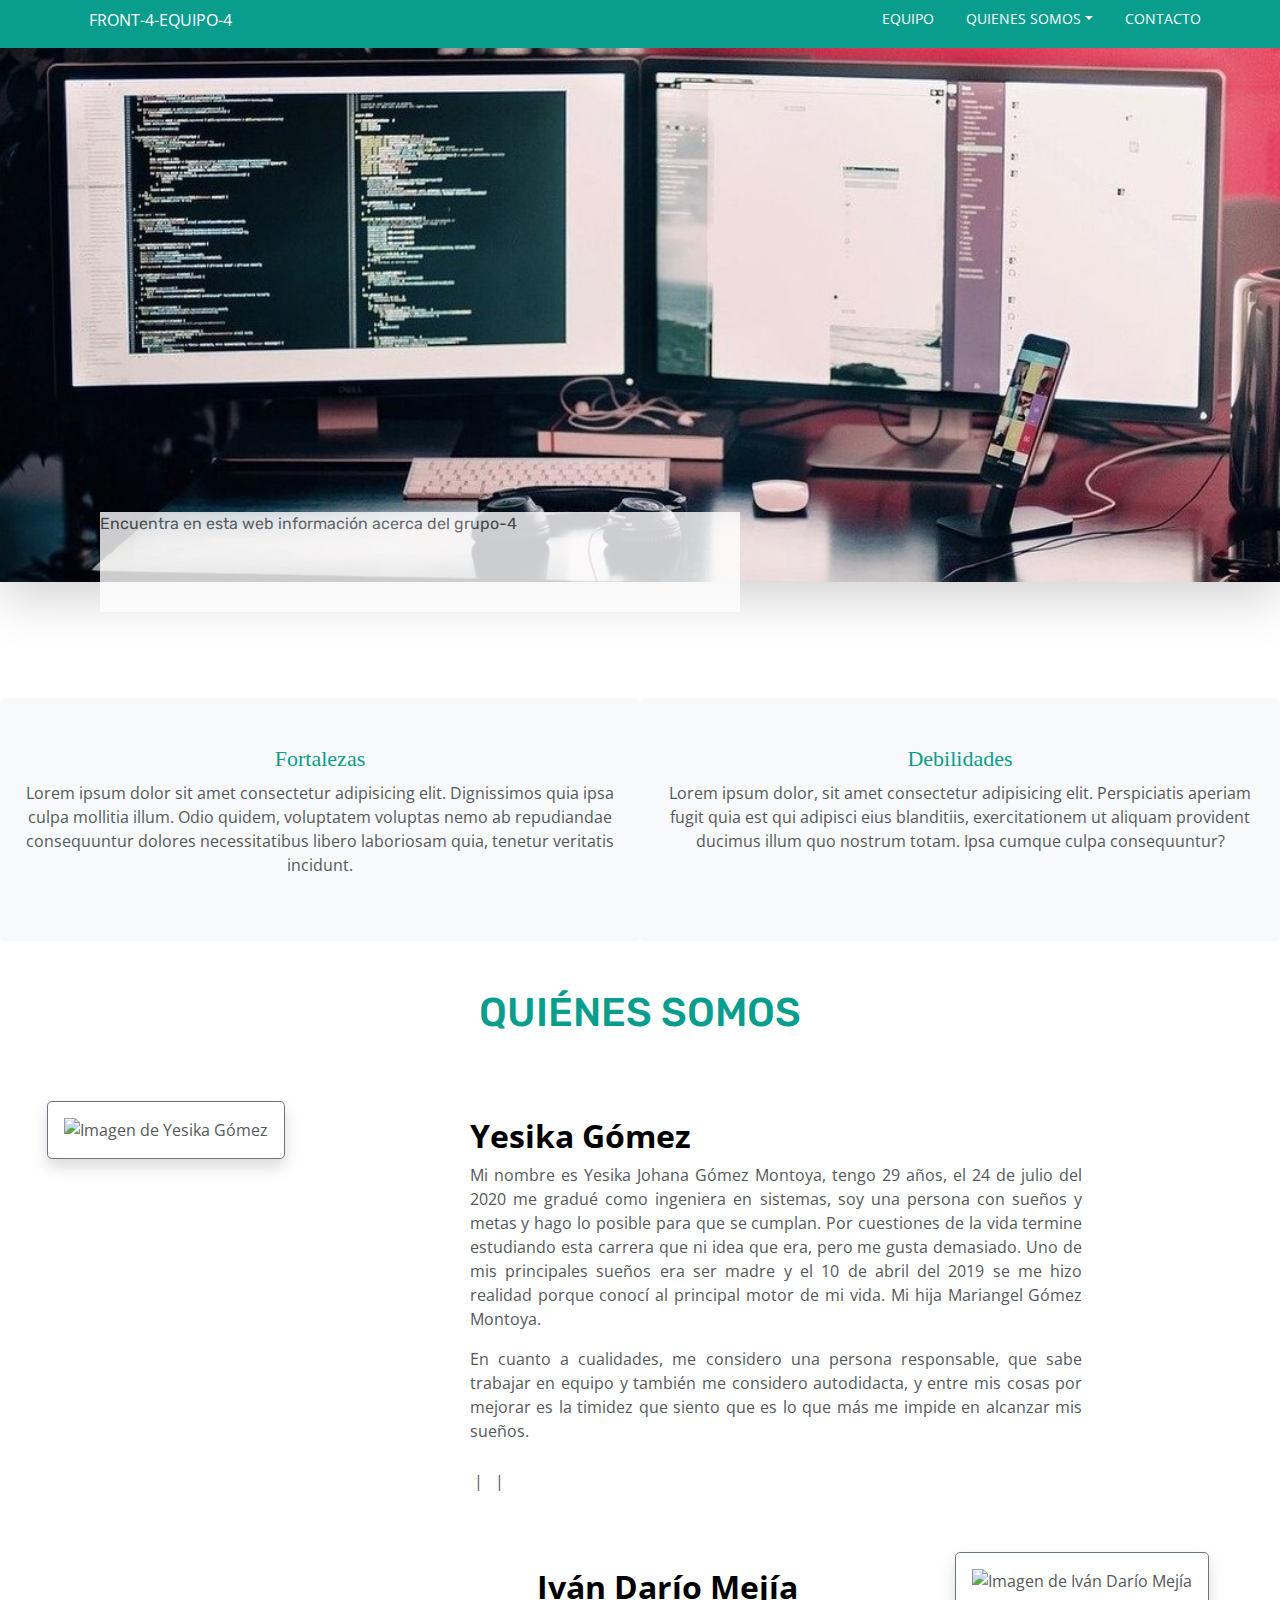
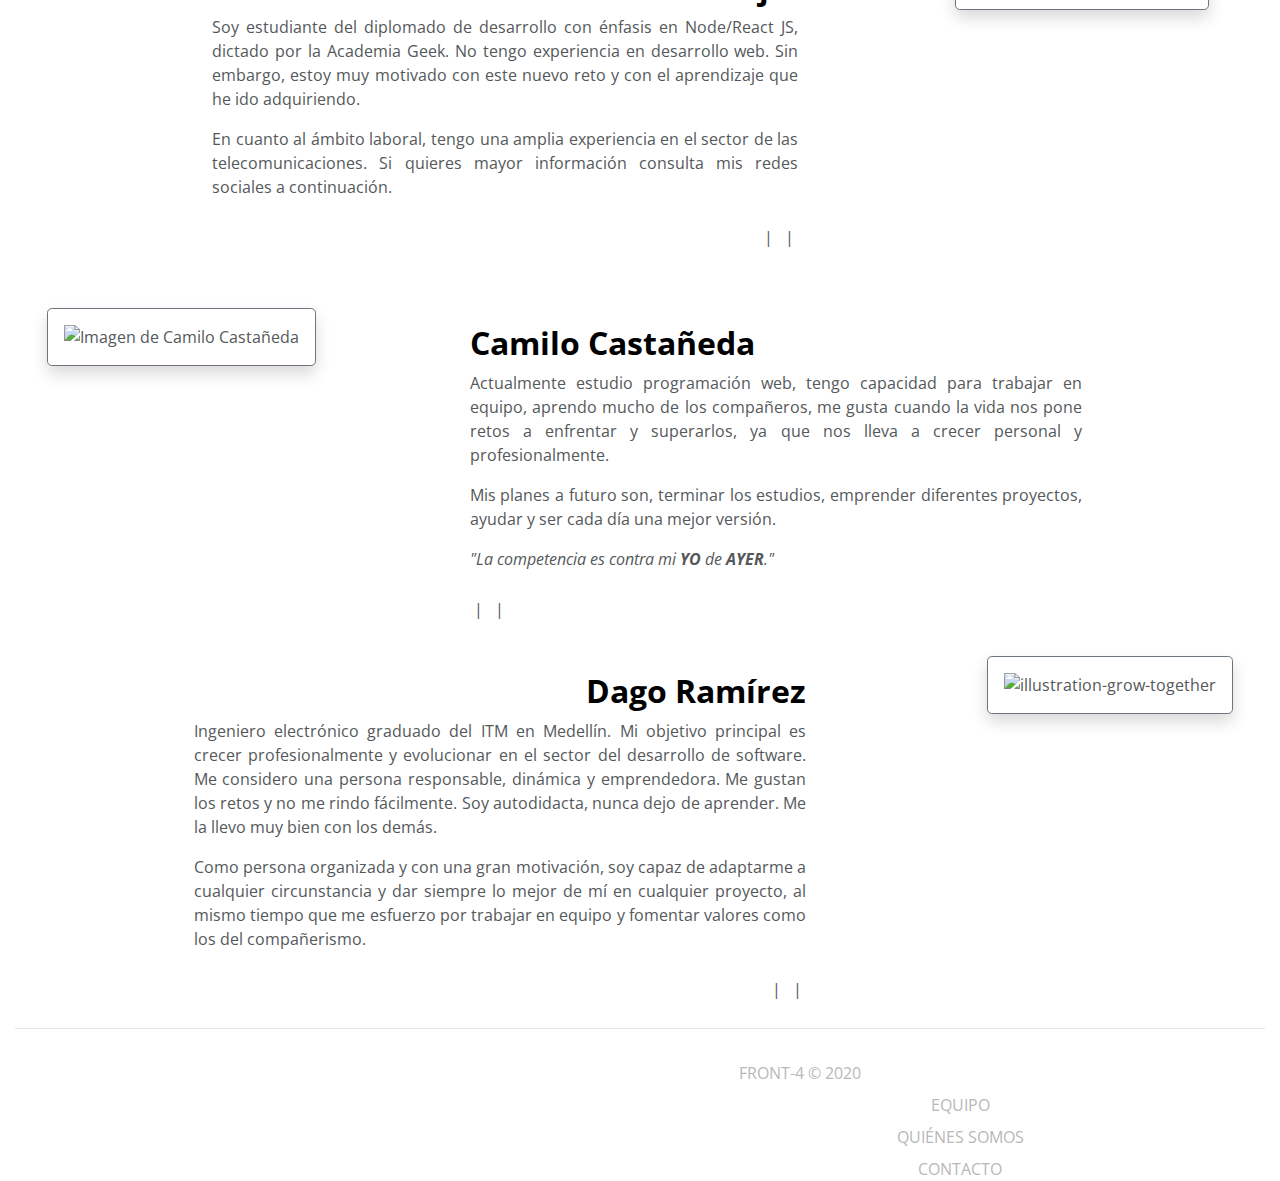
==== commit 4e5cad79: "Actualización final header en 320px, color y margen" ====
--- a/index.html
+++ b/index.html
@@ -6,65 +6,44 @@
   <meta name="viewport" content="width=device-width, initial-scale=1.0">
   <link rel="stylesheet" href="https://stackpath.bootstrapcdn.com/bootstrap/4.5.2/css/bootstrap.min.css"
     integrity="sha384-JcKb8q3iqJ61gNV9KGb8thSsNjpSL0n8PARn9HuZOnIxN0hoP+VmmDGMN5t9UJ0Z" crossorigin="anonymous">
-    <link href="https://fonts.googleapis.com/css2?family=Open+Sans:wght@400;600&family=Rubik:wght@500&display=swap" rel="stylesheet">
+  <link href="https://fonts.googleapis.com/css2?family=Open+Sans:wght@400;600&family=Rubik:wght@500&display=swap"
+    rel="stylesheet">
   <link rel="stylesheet" href="Css/style.css">
   <title>Document</title>
 </head>
+
 <header>
-  <section id="navegacion">  
-
+  <section id="navegacion">
     <div class="container-fluid">
-      <div class="row justify-content-end justify-content-between bg-success text-white">
-        <div class="col-12 col-sm-12 col-md-3 col-lg-3 col-xl-3">
-          <p>FRONT-4</p>
-        </div>
-        <div class="col-12 col-sm-12 col-md-6 col-lg-6 col-xl-6">
-          <nav class="nav justify-content-center justify-content-md-end justify-content-lg-end justify-content-xl-end">
-            <a class="nav-link active text-white" href="#">Equipo</a>
-            <a class="nav-link text-white" href="#quienes_somos">Quienes Somos</a>
-            <a class="nav-link text-white" href="#">Contacto</a>
-          </nav>
-        </div>
-      </div>
-    </div>
-
-    <!-- <nav class="navbar navbar-expand-md navbar-light bg-nav" id="nav">
-      <button class="navbar-toggler" type="button" data-toggle="collapse" data-target="#navbarTogglerDemo01" aria-controls="navbarTogglerDemo01" aria-expanded="false" aria-label="Toggle navigation">
-        <span class="navbar-toggler-icon"></span>
-      </button>
-      <div class="collapse navbar-collapse col-11" id="navbarTogglerDemo01">
-        <h3 class="navbar ml-5 " id="li">FRONT-4 EQUIPO-4</h3>
-        <ul class="navbar-nav ml-auto">
-          <li class="nav-item active">
-            <a class="nav-link" href="#" id="li">EQUIPO</a>
-          </li>
-
-          <li class="nav-item dropdown">
-            <a class="nav-link dropdown-toggle" id="li" href="#" id="navbarDropdownMenuLink" role="button"
-              data-toggle="dropdown" aria-haspopup="true" aria-expanded="false">
-              QUIENES SOMOS
-            </a>
-            <div class="dropdown-menu" id="li" aria-labelledby="navbarDropdownMenuLink">
-              <a class="dropdown-item" id="nombres" href="#yesica">Yesika Johana Gómez Montoya</a>
+      <div class="row justify-content-end justify-content-between bg-nav text-white">
+        <div class="col-12 col-sm-12 col-md-12 col-lg-3 col-xl-3 mt-2">
+          <p>FRONT-4-EQUIPO-4</p>
+        </div>
+        <div class="col-12 col-sm-12 col-md-9 col-lg-6 col-xl-6 mr-5 bg-navbar">
+          <nav class="nav justify-content-initial justify-content-md-end justify-content-lg-end justify-content-xl-end">
+            <a class="nav-link active text-white" href="#equipo" id="iconos-navbar">Equipo</a>
+            <a class="nav-link dropdown-toggle text-white" href="#" id="iconos-navbar" role="button"
+              data-toggle="dropdown" aria-haspopup="true" aria-expanded="false">Quienes Somos</a>
+            <div class="dropdown-menu" aria-labelledby="navbarDropdownMenuLink" id="iconos-navbar">
+              <a class="dropdown-item" id="nombres" href="#yesika">Yesika Johana Gómez Montoya</a>
               <a class="dropdown-item" id="nombres" href="#dago">Dagoberto Ramírez Serna</a>
               <a class="dropdown-item" id="nombres" href="#camilo">Juan Camilo Castañeda Castro</a>
               <a class="dropdown-item" id="nombres" href="#ivan">Iván Darío Mejía Muñoz</a>
             </div>
-
-          </li>
-          <li class="nav-item">
-            <a class="nav-link active" href="/pagina/contacto.html" id="li">CONTACTO</a>
-          </li>
-        </ul>
-      </div>
-    </nav> -->
-
+            <a class="nav-link text-white" href="/pagina/contacto.html" id="iconos-navbar">Contacto</a>
+          </nav>
+        </div>
+        </nav>
+      </div>
+    </div>
   </section>
-  <section id="banner">
-    <img src="imagenes/header.jpg" class="img-fluid w-100 shadow-lg p-0 mt-5 ml-0 bg-white " alt="Responsive image" id="imagen">
-    <p></p>
+
+  <section id="banner">   
+    <img src="imagenes/header.jpg" class="img-fluid w-100 shadow-lg mt-5 " alt="Responsive image" id="imagen"> 
+    <div class="banner-title">Encuentra en esta web información acerca del grupo-4</div>
   </section>
 </header>
+
 <body>
   <main>
     <section id="equipo">
@@ -73,121 +52,154 @@
       <p></p>
     </section>
     <section class="container-fluid rounded">
-              <div class="row">
-                    <article class="col-sm-12 col-md-6 col-xl-6 bg-light mb-5 py-5 rounded-right rounded-lg">  
-                        <h1 class="title">Fortalezas</h1>
-                        <p>Lorem ipsum dolor sit amet consectetur adipisicing elit. Dignissimos quia ipsa culpa mollitia illum. Odio quidem, voluptatem voluptas nemo ab repudiandae consequuntur dolores necessitatibus libero laboriosam quia, tenetur veritatis incidunt.</p>
-                    </article>
-              
-            
-                    <article class="col-sm-12 col-md-6 col-xl-6 bg-light mb-5 py-5 rounded-left rounded-lg"> 
-                        <h1 class="title">Debilidades</h1>
-                        <p>Lorem ipsum dolor, sit amet consectetur adipisicing elit. Perspiciatis aperiam fugit quia est qui adipisci eius blanditiis, exercitationem ut aliquam provident ducimus illum quo nostrum totam. Ipsa cumque culpa consequuntur?</p>
-                    </article>
-              </div>
+      <div class="row">
+        <article class="col-sm-12 col-md-6 col-xl-6 bg-light mb-5 py-5 rounded-right rounded-lg">
+          <h1 class="title">Fortalezas</h1>
+          <p>Lorem ipsum dolor sit amet consectetur adipisicing elit. Dignissimos quia ipsa culpa mollitia illum. Odio
+            quidem, voluptatem voluptas nemo ab repudiandae consequuntur dolores necessitatibus libero laboriosam quia,
+            tenetur veritatis incidunt.</p>
+        </article>
+
+
+        <article class="col-sm-12 col-md-6 col-xl-6 bg-light mb-5 py-5 rounded-left rounded-lg">
+          <h1 class="title">Debilidades</h1>
+          <p>Lorem ipsum dolor, sit amet consectetur adipisicing elit. Perspiciatis aperiam fugit quia est qui adipisci
+            eius blanditiis, exercitationem ut aliquam provident ducimus illum quo nostrum totam. Ipsa cumque culpa
+            consequuntur?</p>
+        </article>
+      </div>
     </section>
     <section id="quienes_somos">
-        <div class="d-flex justify-content-center mb-5">
-            <h1>Quiénes Somos</h1>
-        </div>        
-        <div class="container-fluid">
-          <div class="row m-4 d-flex flex-column flex-sm-columm flex-md-row flex-lg-row text-center text-md-left text-lg-left">            
-            <div class="col-12 col-sm-12 col-md-4 col-lg-4 col-xl-4 p-2">         
-                <img src="imagenes/yesika-gomez.jpeg" alt="Imagen de Yesika Gómez" width="100%"
-                class="img-fluid border border-secondary rounded rounded-lg shadow p-3 mb-2 bg-white rounded">
-            </div>            
-            <div class="col-12 col-sm-12 col-md-8 col-lg-8 col-xl-8 mt-4">
-              <div class="col-lg-10 col-xl-10">
-                <h2 id="yesica">Yesika Gómez</h2>
-                <p>Mi nombre es Yesika Johana Gómez Montoya, tengo 29 años, el 24 de julio del 2020 me gradué como ingeniera en sistemas, soy una persona con sueños y metas y hago lo posible para que se cumplan. Por cuestiones de la vida termine estudiando esta carrera que ni idea que era, pero me gusta demasiado. Uno de mis principales sueños era ser madre y el 10 de abril del 2019 se me hizo realidad porque conocí al principal motor de mi vida. Mi hija Mariangel Gómez Montoya.</p>
-                <p>En cuanto a cualidades, me considero una persona responsable, que sabe trabajar en equipo y también me considero autodidacta, y entre mis cosas por mejorar es la timidez que siento que es lo que más me impide en alcanzar mis sueños.</p>
-                <span class="mt-4">
-                    <a class="mr-1" href="https://github.com/yesikagomez" target="_blank"><i class="fab fa-github"></i></a> |
-                    <a class="mx-1" href="https://www.linkedin.com/in/yesika-gomez-montoya-6a3228160/" target="_blank"><i class="fab fa-linkedin"></i></a> |
-                    <a class="ml-1" href="mailto:yesika.gomez@gmail.com" target="_blank"><i class="fas fa-envelope"></i></a>
-                </span>
-              </div>
-            </div>
-          </div>          
-        </div>
-        <div class="container-fluid">
-          <div class="row m-5 d-flex flex-column flex-sm-columm flex-md-row-reverse flex-lg-row-reverse text-center text-md-right text-lg-right">            
-            <div class="col-12 col-sm-12 col-md-4 col-lg-4 col-xl-4 p-2">            
-                <img src="imagenes/ivan-dario-mejia.jpeg" alt="Imagen de Iván Darío Mejía" width="100%"
-                 class="img-fluid border border-secondary rounded rounded-lg shadow p-3 mb-2 bg-white rounded">             
-            </div>
-            <div class="row col-12 col-sm-12 col-md-8 col-lg-8 col-xl-8 mt-4 justify-content-end mr-1 pr-0">
-              <div class="col-lg-10 col-xl-10">
-                <h2 id="ivan">Iván Darío Mejía</h2>
-                <p>Estudié Ingeniería de Telecomunicaciónes, tengo amplia experiencia en el sector, cuento con la capacidad de adaptarme a diferentes entornos laborales. Actualmente estudio desarrollo web y a pesar de que no tengo experiencia en este campo, estoy muy motivado y satisfecho con el aprendizaje que he ido adquiriendo.</p>
-                <p>En el ámbito personal me considero una persona tranquila, con buenos valores de base,  me gusta mucho viajar, hacer deporte y compartir con mi familia.</p>
-                <span class="mt-4">
-                    <a class="mr-1" href="https://github.com/Ivancho427" target="_blank"><i class="fab fa-github"></i></a> |
-                    <a class="mx-1" href="https://www.linkedin.com/in/iv%C3%A1n-dar%C3%ADo-mej%C3%ADa-mu%C3%B1oz-408b53162/" target="_blank"><i class="fab fa-linkedin"></i></a> |
-                    <a class="ml-1" href="mailto:ivanmm427@gmail.com" target="_blank"><i class="fas fa-envelope"></i></a>
-                </span>
-              </div>
-            </div>
-          </div>          
-        </div>
-        <div class="container-fluid">
-          <div class="row m-4 d-flex flex-column flex-sm-columm flex-md-row flex-lg-row text-center text-md-left text-lg-left">            
-            <div class="col-12 col-sm-12 col-md-4 col-lg-4 col-xl-4 p-2">            
-              <img src="imagenes/camilo-castaneda.jpeg" alt="Imagen de Camilo Castañeda" width="100%"
-              class="img-fluid border border-secondary rounded rounded-lg shadow p-3 mb-2 bg-white rounded">
-             </div>            
-            <div class="col-12 col-sm-12 col-md-8 col-lg-8 col-xl-8 mt-4">
-              <div class="col-lg-10 col-xl-10">
-                <h2 id="camilo">Camilo Castañeda</h2>
-                <p>Actualmente estudio programación web, tengo capacidad para trabajar en equipo, aprendo mucho de los compañeros, me gusta cuando la vida nos pone retos a enfrentar y superarlos, ya que nos lleva a crecer personal y profesionalmente.</p>
-                <p>Mis planes a futuro son, terminar los estudios, emprender diferentes proyectos, ayudar y ser cada día una mejor versión.</p>
-                <p><em>"La competencia es contra mi <strong>YO</strong> de <strong>AYER</strong>."</em></p>
-                <span class="mt-4">
-                    <a class="mr-1" href="https://github.com/Camilo95VP" target="_blank"><i class="fab fa-github"></i></a> |
-                    <a class="mx-1" href="https://www.linkedin.com/in/camilo-castro-744b861b2/" target="_blank"><i class="fab fa-linkedin"></i></a> |
-                    <a class="ml-1" href="mailto:camiloflstudio@gmail.com" target="_blank"><i class="fas fa-envelope"></i></a>
-                </span>
-              </div>
-            </div>
-          </div>          
-        </div>
-        <div class="container-fluid">
-          <div class="row m-4 d-flex flex-column flex-sm-columm flex-md-row-reverse flex-lg-row-reverse text-center text-md-right text-lg-right">            
-            <div class="col-12 col-sm-12 col-md-4 col-lg-4 col-xl-4 p-2">            
-              <img src="imagenes/dago-ramirez.jpg" alt="illustration-grow-together" width="100%"
-              class="img-fluid border border-secondary rounded rounded-lg shadow p-3 mb-2 bg-white rounded">             
-            </div>
-            <div class="row col-12 col-sm-12 col-md-8 col-lg-8 col-xl-8 mt-4 justify-content-end mr-1 pr-0">
-              <div class="col-lg-10 col-xl-10">
-                <h2 id="dago">Dago Ramírez</h2>
-                <p>Ingeniero electrónico graduado del ITM en Medellín. Mi objetivo principal es crecer profesionalmente y evolucionar en el sector del desarrollo de software. Me considero una persona responsable, dinámica y emprendedora.  Me gustan los retos y no me rindo fácilmente. Soy autodidacta, nunca dejo de aprender. Me la llevo muy bien con los demás.</p>
-                <p>Como persona organizada y con una gran motivación, soy capaz de adaptarme a cualquier circunstancia y dar siempre lo mejor de mí en cualquier proyecto, al mismo tiempo que me esfuerzo por trabajar en equipo y fomentar valores como los del compañerismo.</p>
-                <span class="mt-4">
-                    <a class="mr-1" href="https://github.com/dago-ramirez" target="_blank"><i class="fab fa-github"></i></a> |
-                    <a class="mx-1" href="https://linkedin.com/in/dagoramirez" target="_blank"><i class="fab fa-linkedin"></i></a> |
-                    <a class="ml-1" href="mailto:dagoramirezserna@gmail.com" target="_blank"><i class="fas fa-envelope"></i></a>
-                </span>
-              </div>              
-            </div>
-          </div>          
-        </div>
-    </section>      
+      <div class="d-flex justify-content-center mb-5">
+        <h1>Quiénes Somos</h1>
+      </div>
+      <div class="container-fluid">
+        <div
+          class="row m-4 d-flex flex-column flex-sm-columm flex-md-row flex-lg-row text-center text-md-left text-lg-left">
+          <div class="col-12 col-sm-12 col-md-4 col-lg-4 col-xl-4 p-2">
+            <img src="imagenes/yesika-gomez.jpeg" alt="Imagen de Yesika Gómez" width="100%"
+              class="img-fluid border border-secondary rounded rounded-lg shadow p-3 mb-2 bg-white rounded">
+          </div>
+          <div class="col-12 col-sm-12 col-md-8 col-lg-8 col-xl-8 mt-4">
+            <div class="col-lg-10 col-xl-10">
+              <h2 id="yesika">Yesika Gómez</h2>
+              <p>Mi nombre es Yesika Johana Gómez Montoya, tengo 29 años, el 24 de julio del 2020 me gradué como
+                ingeniera en sistemas, soy una persona con sueños y metas y hago lo posible para que se cumplan. Por
+                cuestiones de la vida termine estudiando esta carrera que ni idea que era, pero me gusta demasiado. Uno
+                de mis principales sueños era ser madre y el 10 de abril del 2019 se me hizo realidad porque conocí al
+                principal motor de mi vida. Mi hija Mariangel Gómez Montoya.</p>
+              <p>En cuanto a cualidades, me considero una persona responsable, que sabe trabajar en equipo y también me
+                considero autodidacta, y entre mis cosas por mejorar es la timidez que siento que es lo que más me
+                impide en alcanzar mis sueños.</p>
+              <span class="mt-4">
+                <a class="mr-1" href="https://github.com/yesikagomez" target="_blank"><i class="fab fa-github"></i></a>
+                |
+                <a class="mx-1" href="https://www.linkedin.com/in/yesika-gomez-montoya-6a3228160/" target="_blank"><i
+                    class="fab fa-linkedin"></i></a> |
+                <a class="ml-1" href="mailto:yesika.gomez@gmail.com" target="_blank"><i class="fas fa-envelope"></i></a>
+              </span>
+            </div>
+          </div>
+        </div>
+      </div>
+      <div class="container-fluid">
+        <div
+          class="row m-5 d-flex flex-column flex-sm-columm flex-md-row-reverse flex-lg-row-reverse text-center text-md-right text-lg-right">
+          <div class="col-12 col-sm-12 col-md-4 col-lg-4 col-xl-4 p-2">
+            <img src="imagenes/ivan-dario-mejia.jpeg" alt="Imagen de Iván Darío Mejía" width="100%"
+              class="img-fluid border border-secondary rounded rounded-lg shadow p-3 mb-2 bg-white rounded">
+          </div>
+          <div class="row col-12 col-sm-12 col-md-8 col-lg-8 col-xl-8 mt-4 justify-content-end mr-1">
+            <div class="col-lg-10 col-xl-10">
+              <h2 id="ivan">Iván Darío Mejía</h2>
+              <p>Soy estudiante del diplomado de desarrollo con énfasis en Node/React JS, dictado por la Academia Geek.
+                No tengo experiencia en desarrollo web. Sin embargo, estoy muy motivado con este nuevo reto y con el
+                aprendizaje que he ido adquiriendo.</p>
+              <p>En cuanto al ámbito laboral, tengo una amplia experiencia en el sector de las telecomunicaciones. Si
+                quieres mayor información consulta mis redes sociales a continuación.</p>
+              <span class="mt-4">
+                <a class="mr-1" href="https://github.com/Ivancho427" target="_blank"><i class="fab fa-github"></i></a> |
+                <a class="mx-1" href="https://www.linkedin.com/in/iv%C3%A1n-dar%C3%ADo-mej%C3%ADa-mu%C3%B1oz-408b53162/"
+                  target="_blank"><i class="fab fa-linkedin"></i></a> |
+                <a class="ml-1" href="mailto:ivanmm427@gmail.com" target="_blank"><i class="fas fa-envelope"></i></a>
+              </span>
+            </div>
+          </div>
+        </div>
+      </div>
+      <div class="container-fluid">
+        <div
+          class="row m-4 d-flex flex-column flex-sm-columm flex-md-row flex-lg-row text-center text-md-left text-lg-left">
+          <div class="col-12 col-sm-12 col-md-4 col-lg-4 col-xl-4 p-2">
+            <img src="imagenes/camilo-castaneda.jpeg" alt="Imagen de Camilo Castañeda" width="100%"
+              class="img-fluid border border-secondary rounded rounded-lg shadow p-3 mb-2 bg-white rounded">
+          </div>
+          <div class="col-12 col-sm-12 col-md-8 col-lg-8 col-xl-8 mt-4">
+            <div class="col-lg-10 col-xl-10">
+              <h2 id="camilo">Camilo Castañeda</h2>
+              <p>Actualmente estudio programación web, tengo capacidad para trabajar en equipo, aprendo mucho de los
+                compañeros, me gusta cuando la vida nos pone retos a enfrentar y superarlos, ya que nos lleva a crecer
+                personal y profesionalmente.</p>
+              <p>Mis planes a futuro son, terminar los estudios, emprender diferentes proyectos, ayudar y ser cada día
+                una mejor versión.</p>
+              <p><em>"La competencia es contra mi <strong>YO</strong> de <strong>AYER</strong>."</em></p>
+              <span class="mt-4">
+                <a class="mr-1" href="https://github.com/Camilo95VP" target="_blank"><i class="fab fa-github"></i></a> |
+                <a class="mx-1" href="https://www.linkedin.com/in/camilo-castro-744b861b2/" target="_blank"><i
+                    class="fab fa-linkedin"></i></a> |
+                <a class="ml-1" href="mailto:camiloflstudio@gmail.com" target="_blank"><i
+                    class="fas fa-envelope"></i></a>
+              </span>
+            </div>
+          </div>
+        </div>
+      </div>
+      <div class="container-fluid">
+        <div
+          class="row m-4 d-flex flex-column flex-sm-columm flex-md-row-reverse flex-lg-row-reverse text-center text-md-right text-lg-right">
+          <div class="col-12 col-sm-12 col-md-4 col-lg-4 col-xl-4 p-2">
+            <img src="imagenes/dago-ramirez.jpg" alt="illustration-grow-together" width="100%"
+              class="img-fluid border border-secondary rounded rounded-lg shadow p-3 mb-2 bg-white rounded">
+          </div>
+          <div class="row col-12 col-sm-12 col-md-8 col-lg-8 col-xl-8 mt-4 justify-content-end mr-1">
+            <div class="col-lg-10 col-xl-10">
+              <h2 id="dago">Dago Ramírez</h2>
+              <p>Ingeniero electrónico graduado del ITM en Medellín. Mi objetivo principal es crecer profesionalmente y
+                evolucionar en el sector del desarrollo de software. Me considero una persona responsable, dinámica y
+                emprendedora. Me gustan los retos y no me rindo fácilmente. Soy autodidacta, nunca dejo de aprender. Me
+                la llevo muy bien con los demás.</p>
+              <p>Como persona organizada y con una gran motivación, soy capaz de adaptarme a cualquier circunstancia y
+                dar siempre lo mejor de mí en cualquier proyecto, al mismo tiempo que me esfuerzo por trabajar en equipo
+                y fomentar valores como los del compañerismo.</p>
+              <span class="mt-4">
+                <a class="mr-1" href="https://github.com/dago-ramirez" target="_blank"><i class="fab fa-github"></i></a>
+                |
+                <a class="mx-1" href="https://linkedin.com/in/dagoramirez" target="_blank"><i
+                    class="fab fa-linkedin"></i></a> |
+                <a class="ml-1" href="mailto:dagoramirezserna@gmail.com" target="_blank"><i
+                    class="fas fa-envelope"></i></a>
+              </span>
+            </div>
+          </div>
+        </div>
+      </div>
+    </section>
   </main>
 </body>
 <footer>
   <div class="container-fluid">
-  <hr class="pt-3">
-  <div class="row justify-content-lg-end justify-content-sm-center">
-    <div class="col-lg-9">
-      <span class="text-sm-center">FRONT-4 © 2020</span>
+    <hr class="pt-3">
+    <div class="row justify-content-lg-end justify-content-sm-center">
+      <div class="col-lg-9">
+        <span class="text-sm-center">FRONT-4 © 2020</span>
+      </div>
     </div>
-  </div>
     <div class="row justify-content-lg-end justify-content-sm-center justify-content-xs-center">
       <div class="col-lg-6  text-xs-center text-lg-left">
         <ul class="nav flex-column">
-            <li class="pt-2 text-sm-center" ><a href="../index.html" class="text-decoration-none">EQUIPO</a></li>
-            <li class="pt-2 text-sm-center"><a href="" class="text-decoration-none">QUIÉNES SOMOS</a></li>
-            <li class="pt-2 text-sm-center"><a href="#formulario" class="text-decoration-none">CONTACTO</a></li>
+          <li class="pt-2 text-sm-center"><a href="../index.html" class="text-decoration-none">EQUIPO</a></li>
+          <li class="pt-2 text-sm-center"><a href="" class="text-decoration-none">QUIÉNES SOMOS</a></li>
+          <li class="pt-2 text-sm-center"><a href="#formulario" class="text-decoration-none">CONTACTO</a></li>
         </ul>
       </div>
     </div>
@@ -201,4 +213,4 @@
 <script src="https://stackpath.bootstrapcdn.com/bootstrap/4.5.2/js/bootstrap.min.js"
   integrity="sha384-B4gt1jrGC7Jh4AgTPSdUtOBvfO8shuf57BaghqFfPlYxofvL8/KUEfYiJOMMV+rV" crossorigin="anonymous"></script>
 
-</html>
+</html>--- a/Css/style.css
+++ b/Css/style.css
@@ -1,4 +1,4 @@
-body main #quienes_somos h1{
+body main #quienes_somos h1 {
     font-family: 'Rubik', sans-serif;
     color: #099d8d;
     text-transform: uppercase;
@@ -29,63 +29,102 @@
     }
 }
 
-@media (max-width: 575.98px) {
-    body main #quienes_somos h1{
-        font-size: 30px;
-    }
-}
+/* Inicio sesion header */
 
-#nav {
-    position: fixed;
-    width: 100%;
-    min-width: 250px;
+#iconos-navbar {
+    text-transform: uppercase;
+    font-size: 14px;
+    text-decoration-color: gray;
 }
 
 
 .bg-nav {
-    background-color:  #14d9c4;
-    min-width: 200px;
+    background-color: #099d8d;
+    min-width: 395px;
     z-index: 1;
-} 
+    position: fixed;
+    width: 100%;
+}
 
- #li  {
-    color:  #ffffff;
-} 
-
-#nombres {   
-   background-color: white;
-   text-align: initial;  
-} 
+    
+  @media (max-width: 320.1px) {
+    .bg-navbar {
+        background-color: #14d9c4;                    
+    } 
+   
+}
 
 #nombres:hover {
     color: #fff;
-    background-color: #14d9c4;
+    background-color: #099d8d;
 }
 
-img {
-    min-width: 320px;
+
+#imagen {
+    height: auto;
+    width: auto;
+    min-width: 350px;
+    min-height: 200px;
 }
 
-.container-fluid{
+.banner-title {
+    position: relative;
+    background-color: #ffffff;
+    opacity: 0.8;
+    width: 50%;
+    height: 100px;
+    bottom: 70px;
+    left: 100px;
+    font-size: 16px;
+    font-family: 'Rubik', sans-serif;
+    text-align: start;
+}
+
+@media (max-width: 767.94px) {
+    .banner-title {
+        opacity: 1;
+        width: 50%;
+        height: 100px;
+        bottom: 50px;
+        left: 25%;
+    }
+}
+
+
+#imagen-formulario {
+    height: auto;
+    width: 100%;
+    min-width: 350px;
+    min-height: 200px;
+
+}
+
+
+
+/* Fin sesion header */
+
+
+.container-fluid {
     /* background-color: rgb(238, 238, 238); */
     text-align: center;
     font-size: 16px;
     /* padding: 80px; */
-    color: #54585A;    
+    color: #54585A;
 }
 
 
-.title{
+.title {
     color: #099D8D;
     font-size: 22px;
-    font-family: Georgia, 'Times New Roman', Times, serif;    
+    font-family: Georgia, 'Times New Roman', Times, serif;
 }
+
 h4 {
-    color:#14d9c4;
+    color: #14d9c4;
 }
 
 #contacto h1 {
-    color:#099d8d;
+    color: #099d8d;
 }
 
 #contacto .campos {
@@ -96,8 +135,8 @@
     font-size: 16px;
 }
 
-#enviar{
-    color:#ffffff;
+#enviar {
+    color: #ffffff;
     font-family: 'Open Sans', sans-serif;
     background-color: #099d8d;
     font-size: 16px;
@@ -109,8 +148,4 @@
 
 footer span {
     color: #b8b8b9;
-}
-
-#barra {
-    background-color: #14d9c4;
 }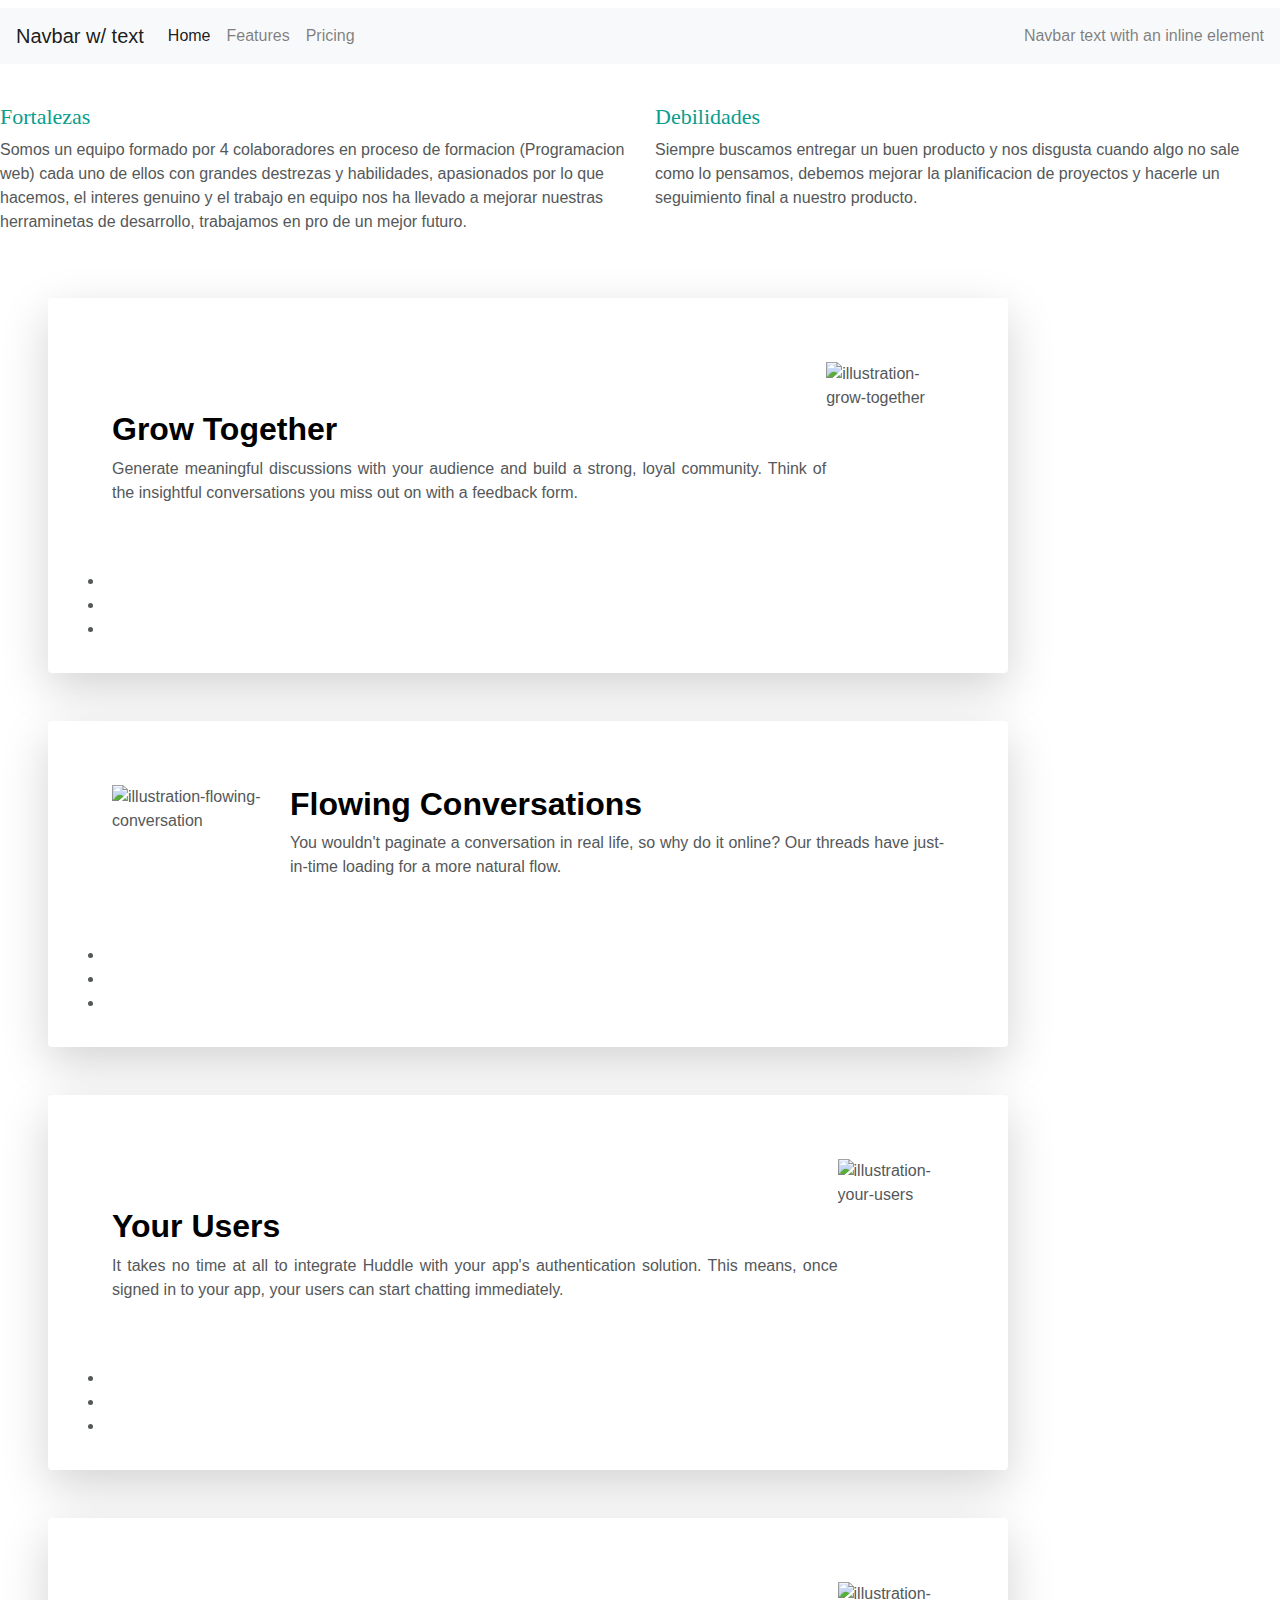
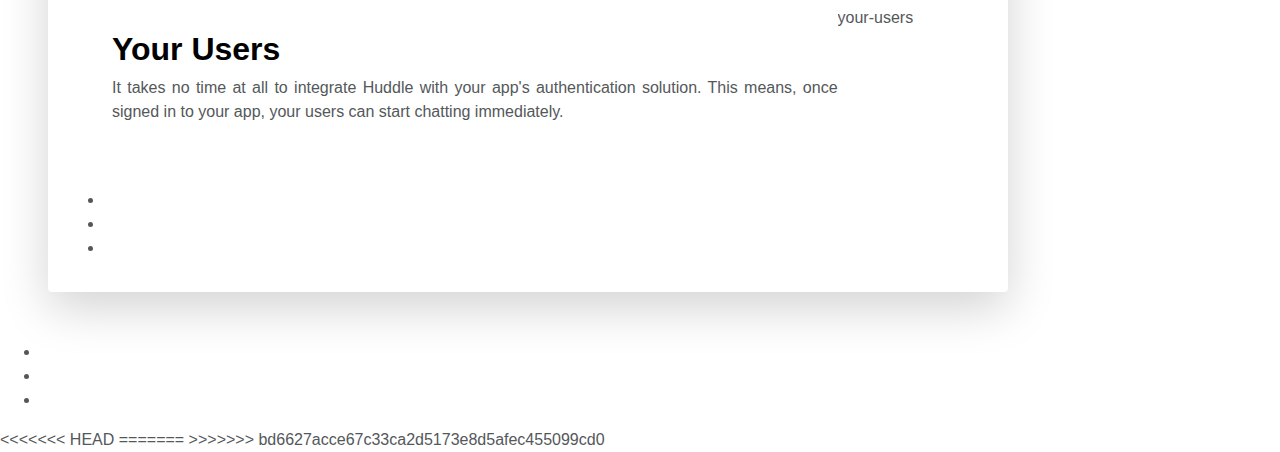
==== commit 722d3bbf: "aceptando cambios" ====
--- a/index.html
+++ b/index.html
@@ -6,41 +6,39 @@
   <meta name="viewport" content="width=device-width, initial-scale=1.0">
   <link rel="stylesheet" href="https://stackpath.bootstrapcdn.com/bootstrap/4.5.2/css/bootstrap.min.css"
     integrity="sha384-JcKb8q3iqJ61gNV9KGb8thSsNjpSL0n8PARn9HuZOnIxN0hoP+VmmDGMN5t9UJ0Z" crossorigin="anonymous">
-  <link href="https://fonts.googleapis.com/css2?family=Open+Sans:wght@400;600&family=Rubik:wght@500&display=swap"
-    rel="stylesheet">
   <link rel="stylesheet" href="Css/style.css">
   <title>Document</title>
 </head>
-
 <header>
   <section id="navegacion">
-    <div class="container-fluid">
-      <div class="row justify-content-end justify-content-between bg-nav text-white">
-        <div class="col-12 col-sm-12 col-md-12 col-lg-3 col-xl-3 mt-2">
-          <p>FRONT-4-EQUIPO-4</p>
-        </div>
-        <div class="col-12 col-sm-12 col-md-9 col-lg-6 col-xl-6 mr-5 bg-navbar">
-          <nav class="nav justify-content-initial justify-content-md-end justify-content-lg-end justify-content-xl-end">
-            <a class="nav-link active text-white" href="#equipo" id="iconos-navbar">Equipo</a>
-            <a class="nav-link dropdown-toggle text-white" href="#" id="iconos-navbar" role="button"
-              data-toggle="dropdown" aria-haspopup="true" aria-expanded="false">Quienes Somos</a>
-            <div class="dropdown-menu" aria-labelledby="navbarDropdownMenuLink" id="iconos-navbar">
-              <a class="dropdown-item" id="nombres" href="#yesika">Yesika Johana Gómez Montoya</a>
-              <a class="dropdown-item" id="nombres" href="#dago">Dagoberto Ramírez Serna</a>
-              <a class="dropdown-item" id="nombres" href="#camilo">Juan Camilo Castañeda Castro</a>
-              <a class="dropdown-item" id="nombres" href="#ivan">Iván Darío Mejía Muñoz</a>
-            </div>
-            <a class="nav-link text-white" href="/pagina/contacto.html" id="iconos-navbar">Contacto</a>
-          </nav>
-        </div>
-        </nav>
+    <h1></h1>
+    <nav class="navbar navbar-expand-lg navbar-light bg-light">
+      <a class="navbar-brand" href="#">Navbar w/ text</a>
+      <button class="navbar-toggler" type="button" data-toggle="collapse" data-target="#navbarText"
+        aria-controls="navbarText" aria-expanded="false" aria-label="Toggle navigation">
+        <span class="navbar-toggler-icon"></span>
+      </button>
+      <div class="collapse navbar-collapse" id="navbarText">
+        <ul class="navbar-nav mr-auto">
+          <li class="nav-item active">
+            <a class="nav-link" href="#">Home <span class="sr-only">(current)</span></a>
+          </li>
+          <li class="nav-item">
+            <a class="nav-link" href="#">Features</a>
+          </li>
+          <li class="nav-item">
+            <a class="nav-link" href="#">Pricing</a>
+          </li>
+        </ul>
+        <span class="navbar-text">
+          Navbar text with an inline element
+        </span>
       </div>
-    </div>
+    </nav>
   </section>
-
-  <section id="banner">   
-    <img src="imagenes/header.jpg" class="img-fluid w-100 shadow-lg mt-5 " alt="Responsive image" id="imagen"> 
-    <div class="banner-title">Encuentra en esta web información acerca del grupo-4</div>
+  <section id="banner">
+    <img src="" alt="">
+    <p></p>
   </section>
 </header>
 
@@ -51,161 +49,168 @@
       <p></p>
       <p></p>
     </section>
-    <section class="container-fluid rounded">
+    <section class="container-fluid1">
       <div class="row">
-        <article class="col-sm-12 col-md-6 col-xl-6 bg-light mb-5 py-5 rounded-right rounded-lg">
+        <article class="col-sm-12 col-md-6 col-xl-6">
           <h1 class="title">Fortalezas</h1>
-          <p>Lorem ipsum dolor sit amet consectetur adipisicing elit. Dignissimos quia ipsa culpa mollitia illum. Odio
-            quidem, voluptatem voluptas nemo ab repudiandae consequuntur dolores necessitatibus libero laboriosam quia,
-            tenetur veritatis incidunt.</p>
+          <p>Somos un equipo formado por 4 colaboradores en proceso de formacion (Programacion web) cada uno de ellos
+            con grandes destrezas y habilidades, apasionados por lo que hacemos, el interes genuino y el
+            trabajo en equipo nos ha llevado a mejorar nuestras
+            herraminetas de desarrollo, trabajamos en pro de un mejor futuro. </p>
         </article>
 
 
-        <article class="col-sm-12 col-md-6 col-xl-6 bg-light mb-5 py-5 rounded-left rounded-lg">
+        <article class="col-sm-12 col-md-6 col-xl-6">
           <h1 class="title">Debilidades</h1>
-          <p>Lorem ipsum dolor, sit amet consectetur adipisicing elit. Perspiciatis aperiam fugit quia est qui adipisci
-            eius blanditiis, exercitationem ut aliquam provident ducimus illum quo nostrum totam. Ipsa cumque culpa
-            consequuntur?</p>
+          <p>Siempre buscamos entregar un buen producto y nos disgusta cuando algo no sale como lo pensamos, debemos
+            mejorar la planificacion de proyectos y hacerle un seguimiento final a nuestro producto.</p>
         </article>
       </div>
     </section>
+
     <section id="quienes_somos">
-      <div class="d-flex justify-content-center mb-5">
-        <h1>Quiénes Somos</h1>
-      </div>
-      <div class="container-fluid">
-        <div
-          class="row m-4 d-flex flex-column flex-sm-columm flex-md-row flex-lg-row text-center text-md-left text-lg-left">
-          <div class="col-12 col-sm-12 col-md-4 col-lg-4 col-xl-4 p-2">
-            <img src="imagenes/yesika-gomez.jpeg" alt="Imagen de Yesika Gómez" width="100%"
-              class="img-fluid border border-secondary rounded rounded-lg shadow p-3 mb-2 bg-white rounded">
-          </div>
-          <div class="col-12 col-sm-12 col-md-8 col-lg-8 col-xl-8 mt-4">
-            <div class="col-lg-10 col-xl-10">
-              <h2 id="yesika">Yesika Gómez</h2>
-              <p>Mi nombre es Yesika Johana Gómez Montoya, tengo 29 años, el 24 de julio del 2020 me gradué como
-                ingeniera en sistemas, soy una persona con sueños y metas y hago lo posible para que se cumplan. Por
-                cuestiones de la vida termine estudiando esta carrera que ni idea que era, pero me gusta demasiado. Uno
-                de mis principales sueños era ser madre y el 10 de abril del 2019 se me hizo realidad porque conocí al
-                principal motor de mi vida. Mi hija Mariangel Gómez Montoya.</p>
-              <p>En cuanto a cualidades, me considero una persona responsable, que sabe trabajar en equipo y también me
-                considero autodidacta, y entre mis cosas por mejorar es la timidez que siento que es lo que más me
-                impide en alcanzar mis sueños.</p>
-              <span class="mt-4">
-                <a class="mr-1" href="https://github.com/yesikagomez" target="_blank"><i class="fab fa-github"></i></a>
-                |
-                <a class="mx-1" href="https://www.linkedin.com/in/yesika-gomez-montoya-6a3228160/" target="_blank"><i
-                    class="fab fa-linkedin"></i></a> |
-                <a class="ml-1" href="mailto:yesika.gomez@gmail.com" target="_blank"><i class="fas fa-envelope"></i></a>
-              </span>
-            </div>
-          </div>
-        </div>
-      </div>
-      <div class="container-fluid">
-        <div
-          class="row m-5 d-flex flex-column flex-sm-columm flex-md-row-reverse flex-lg-row-reverse text-center text-md-right text-lg-right">
-          <div class="col-12 col-sm-12 col-md-4 col-lg-4 col-xl-4 p-2">
-            <img src="imagenes/ivan-dario-mejia.jpeg" alt="Imagen de Iván Darío Mejía" width="100%"
-              class="img-fluid border border-secondary rounded rounded-lg shadow p-3 mb-2 bg-white rounded">
-          </div>
-          <div class="row col-12 col-sm-12 col-md-8 col-lg-8 col-xl-8 mt-4 justify-content-end mr-1">
-            <div class="col-lg-10 col-xl-10">
-              <h2 id="ivan">Iván Darío Mejía</h2>
-              <p>Soy estudiante del diplomado de desarrollo con énfasis en Node/React JS, dictado por la Academia Geek.
-                No tengo experiencia en desarrollo web. Sin embargo, estoy muy motivado con este nuevo reto y con el
-                aprendizaje que he ido adquiriendo.</p>
-              <p>En cuanto al ámbito laboral, tengo una amplia experiencia en el sector de las telecomunicaciones. Si
-                quieres mayor información consulta mis redes sociales a continuación.</p>
-              <span class="mt-4">
-                <a class="mr-1" href="https://github.com/Ivancho427" target="_blank"><i class="fab fa-github"></i></a> |
-                <a class="mx-1" href="https://www.linkedin.com/in/iv%C3%A1n-dar%C3%ADo-mej%C3%ADa-mu%C3%B1oz-408b53162/"
-                  target="_blank"><i class="fab fa-linkedin"></i></a> |
-                <a class="ml-1" href="mailto:ivanmm427@gmail.com" target="_blank"><i class="fas fa-envelope"></i></a>
-              </span>
-            </div>
-          </div>
-        </div>
-      </div>
-      <div class="container-fluid">
-        <div
-          class="row m-4 d-flex flex-column flex-sm-columm flex-md-row flex-lg-row text-center text-md-left text-lg-left">
-          <div class="col-12 col-sm-12 col-md-4 col-lg-4 col-xl-4 p-2">
-            <img src="imagenes/camilo-castaneda.jpeg" alt="Imagen de Camilo Castañeda" width="100%"
-              class="img-fluid border border-secondary rounded rounded-lg shadow p-3 mb-2 bg-white rounded">
-          </div>
-          <div class="col-12 col-sm-12 col-md-8 col-lg-8 col-xl-8 mt-4">
-            <div class="col-lg-10 col-xl-10">
-              <h2 id="camilo">Camilo Castañeda</h2>
-              <p>Actualmente estudio programación web, tengo capacidad para trabajar en equipo, aprendo mucho de los
-                compañeros, me gusta cuando la vida nos pone retos a enfrentar y superarlos, ya que nos lleva a crecer
-                personal y profesionalmente.</p>
-              <p>Mis planes a futuro son, terminar los estudios, emprender diferentes proyectos, ayudar y ser cada día
-                una mejor versión.</p>
-              <p><em>"La competencia es contra mi <strong>YO</strong> de <strong>AYER</strong>."</em></p>
-              <span class="mt-4">
-                <a class="mr-1" href="https://github.com/Camilo95VP" target="_blank"><i class="fab fa-github"></i></a> |
-                <a class="mx-1" href="https://www.linkedin.com/in/camilo-castro-744b861b2/" target="_blank"><i
-                    class="fab fa-linkedin"></i></a> |
-                <a class="ml-1" href="mailto:camiloflstudio@gmail.com" target="_blank"><i
-                    class="fas fa-envelope"></i></a>
-              </span>
-            </div>
-          </div>
-        </div>
-      </div>
-      <div class="container-fluid">
-        <div
-          class="row m-4 d-flex flex-column flex-sm-columm flex-md-row-reverse flex-lg-row-reverse text-center text-md-right text-lg-right">
-          <div class="col-12 col-sm-12 col-md-4 col-lg-4 col-xl-4 p-2">
-            <img src="imagenes/dago-ramirez.jpg" alt="illustration-grow-together" width="100%"
-              class="img-fluid border border-secondary rounded rounded-lg shadow p-3 mb-2 bg-white rounded">
-          </div>
-          <div class="row col-12 col-sm-12 col-md-8 col-lg-8 col-xl-8 mt-4 justify-content-end mr-1">
-            <div class="col-lg-10 col-xl-10">
-              <h2 id="dago">Dago Ramírez</h2>
-              <p>Ingeniero electrónico graduado del ITM en Medellín. Mi objetivo principal es crecer profesionalmente y
-                evolucionar en el sector del desarrollo de software. Me considero una persona responsable, dinámica y
-                emprendedora. Me gustan los retos y no me rindo fácilmente. Soy autodidacta, nunca dejo de aprender. Me
-                la llevo muy bien con los demás.</p>
-              <p>Como persona organizada y con una gran motivación, soy capaz de adaptarme a cualquier circunstancia y
-                dar siempre lo mejor de mí en cualquier proyecto, al mismo tiempo que me esfuerzo por trabajar en equipo
-                y fomentar valores como los del compañerismo.</p>
-              <span class="mt-4">
-                <a class="mr-1" href="https://github.com/dago-ramirez" target="_blank"><i class="fab fa-github"></i></a>
-                |
-                <a class="mx-1" href="https://linkedin.com/in/dagoramirez" target="_blank"><i
-                    class="fab fa-linkedin"></i></a> |
-                <a class="ml-1" href="mailto:dagoramirezserna@gmail.com" target="_blank"><i
-                    class="fas fa-envelope"></i></a>
-              </span>
-            </div>
-          </div>
-        </div>
-      </div>
+      <section class="w-75 shadow-lg p-3 mb-5 bg-white rounded m-5">
+        <div class="m-5 d-flex flex-sm-column-reverse flex-md-row flex-column-reverse">
+          <div class="mt-5 text-center text-md-left">
+            <h2>Grow Together</h2>
+            <p> Generate meaningful discussions with your audience and build a strong, loyal community.
+              Think of the insightful conversations you miss out on with a feedback form.</p>
+          </div>
+          <div class="">
+            <img src="images/illustration-grow-together.svg" alt="illustration-grow-together" width="100%"
+              class="img-fluid" alt="Responsive image">
+          </div>
+        </div>
+        <div>
+          <ul class="social-links">
+            <li>
+              <a href="https://www.twitter.com/" target="_blank">
+                <i class="fab fa-twitter"></i>
+              </a>
+            </li>
+            <li>
+              <a href="#" target="_blank">
+                <i class="fab fa-facebook-f "></i>
+              </a>
+            </li>
+            <li>
+              <a href="https://www.instagram.com" target="_blank">
+                <i class="fab fa-instagram"></i>
+              </a>
+            </li>
+          </ul>
+        </div>
+      </section>
+      <section class="w-75 shadow-lg p-3 mb-5 bg-white rounded m-5">
+        <div class="m-5 d-flex flex-md-row flex-sm-column flex-column text-center text-md-left">
+          <div class="mr-2">
+            <img src="images/illustration-flowing-conversation.svg" alt="illustration-flowing-conversation" width="100%"
+              class="img-fluid" alt="Responsive image">
+          </div>
+          <div class="">
+            <h2 class="text-break"> Flowing Conversations</h2>
+            <p> You wouldn't paginate a conversation in real life, so why do it online? Our threads
+              have just-in-time loading for a more natural flow.
+            </p>
+          </div>
+        </div>
+        <div>
+          <ul class="social-links">
+            <li>
+              <a href="https://www.twitter.com/" target="_blank">
+                <i class="fab fa-twitter"></i>
+              </a>
+            </li>
+            <li>
+              <a href="#" target="_blank">
+                <i class="fab fa-facebook-f "></i>
+              </a>
+            </li>
+            <li>
+              <a href="https://www.instagram.com" target="_blank">
+                <i class="fab fa-instagram"></i>
+              </a>
+            </li>
+          </ul>
+        </div>
+      </section>
+      <section class="w-75 shadow-lg p-3 mb-5 bg-white rounded m-5 last-section">
+        <div class="m-5 d-flex flex-sm-column-reverse flex-column-reverse flex-md-row">
+          <div class="mt-5 text-center text-md-left">
+            <h2>Your Users</h2>
+            <p> It takes no time at all to integrate Huddle with your app's authentication solution.
+              This means, once signed in to your app, your users can start chatting immediately.</p>
+          </div>
+          <div class="">
+            <img src="/images/illustration-your-users.svg" alt="illustration-your-users" width="100%" class="img-fluid"
+              alt="Responsive image">
+          </div>
+        </div>
+        <div>
+          <ul class="social-links">
+            <li>
+              <a href="https://www.twitter.com/" target="_blank">
+                <i class="fab fa-twitter"></i>
+              </a>
+            </li>
+            <li>
+              <a href="#" target="_blank">
+                <i class="fab fa-facebook-f "></i>
+              </a>
+            </li>
+            <li>
+              <a href="https://www.instagram.com" target="_blank">
+                <i class="fab fa-instagram"></i>
+              </a>
+            </li>
+          </ul>
+        </div>
+      </section>
+      <section class="w-75 shadow-lg p-3 mb-5 bg-white rounded m-5 last-section">
+        <div class="m-5 d-flex flex-sm-column-reverse flex-column-reverse flex-md-row">
+          <div class="mt-5 text-center text-md-left">
+            <h2>Your Users</h2>
+            <p> It takes no time at all to integrate Huddle with your app's authentication solution.
+              This means, once signed in to your app, your users can start chatting immediately.</p>
+          </div>
+          <div class="">
+            <img src="/images/illustration-your-users.svg" alt="illustration-your-users" width="100%" class="img-fluid"
+              alt="Responsive image">
+          </div>
+        </div>
+        <div>
+          <ul class="social-links">
+            <li>
+              <a href="https://www.twitter.com/" target="_blank">
+                <i class="fab fa-twitter"></i>
+              </a>
+            </li>
+            <li>
+              <a href="#" target="_blank">
+                <i class="fab fa-facebook-f "></i>
+              </a>
+            </li>
+            <li>
+              <a href="https://www.instagram.com" target="_blank">
+                <i class="fab fa-instagram"></i>
+              </a>
+            </li>
+          </ul>
+        </div>
+      </section>
     </section>
   </main>
 </body>
 <footer>
-  <div class="container-fluid">
-    <hr class="pt-3">
-    <div class="row justify-content-lg-end justify-content-sm-center">
-      <div class="col-lg-9">
-        <span class="text-sm-center">FRONT-4 © 2020</span>
-      </div>
-    </div>
-    <div class="row justify-content-lg-end justify-content-sm-center justify-content-xs-center">
-      <div class="col-lg-6  text-xs-center text-lg-left">
-        <ul class="nav flex-column">
-          <li class="pt-2 text-sm-center"><a href="../index.html" class="text-decoration-none">EQUIPO</a></li>
-          <li class="pt-2 text-sm-center"><a href="" class="text-decoration-none">QUIÉNES SOMOS</a></li>
-          <li class="pt-2 text-sm-center"><a href="#formulario" class="text-decoration-none">CONTACTO</a></li>
-        </ul>
-      </div>
-    </div>
-  </div>
+  <span></span>
+  <ul>
+    <li><a href=""></a></li>
+    <li><a href=""></a></li>
+    <li><a href=""></a></li>
+  </ul>
 </footer>
 <script src="https://kit.fontawesome.com/aa7e44f5a7.js" crossorigin="anonymous"></script>
+<<<<<<< HEAD
 <script src="https://code.jquery.com/jquery-3.5.1.slim.min.js"
   integrity="sha384-DfXdz2htPH0lsSSs5nCTpuj/zy4C+OGpamoFVy38MVBnE+IbbVYUew+OrCXaRkfj" crossorigin="anonymous"></script>
 <script src="https://cdn.jsdelivr.net/npm/popper.js@1.16.1/dist/umd/popper.min.js"
@@ -213,4 +218,10 @@
 <script src="https://stackpath.bootstrapcdn.com/bootstrap/4.5.2/js/bootstrap.min.js"
   integrity="sha384-B4gt1jrGC7Jh4AgTPSdUtOBvfO8shuf57BaghqFfPlYxofvL8/KUEfYiJOMMV+rV" crossorigin="anonymous"></script>
 
-</html>+</html>
+=======
+<script src="https://code.jquery.com/jquery-3.5.1.slim.min.js" integrity="sha384-DfXdz2htPH0lsSSs5nCTpuj/zy4C+OGpamoFVy38MVBnE+IbbVYUew+OrCXaRkfj" crossorigin="anonymous"></script>
+<script src="https://cdn.jsdelivr.net/npm/popper.js@1.16.1/dist/umd/popper.min.js" integrity="sha384-9/reFTGAW83EW2RDu2S0VKaIzap3H66lZH81PoYlFhbGU+6BZp6G7niu735Sk7lN" crossorigin="anonymous"></script>
+<script src="https://stackpath.bootstrapcdn.com/bootstrap/4.5.2/js/bootstrap.min.js" integrity="sha384-B4gt1jrGC7Jh4AgTPSdUtOBvfO8shuf57BaghqFfPlYxofvL8/KUEfYiJOMMV+rV" crossorigin="anonymous"></script>
+</html>
+>>>>>>> bd6627acce67c33ca2d5173e8d5afec455099cd0
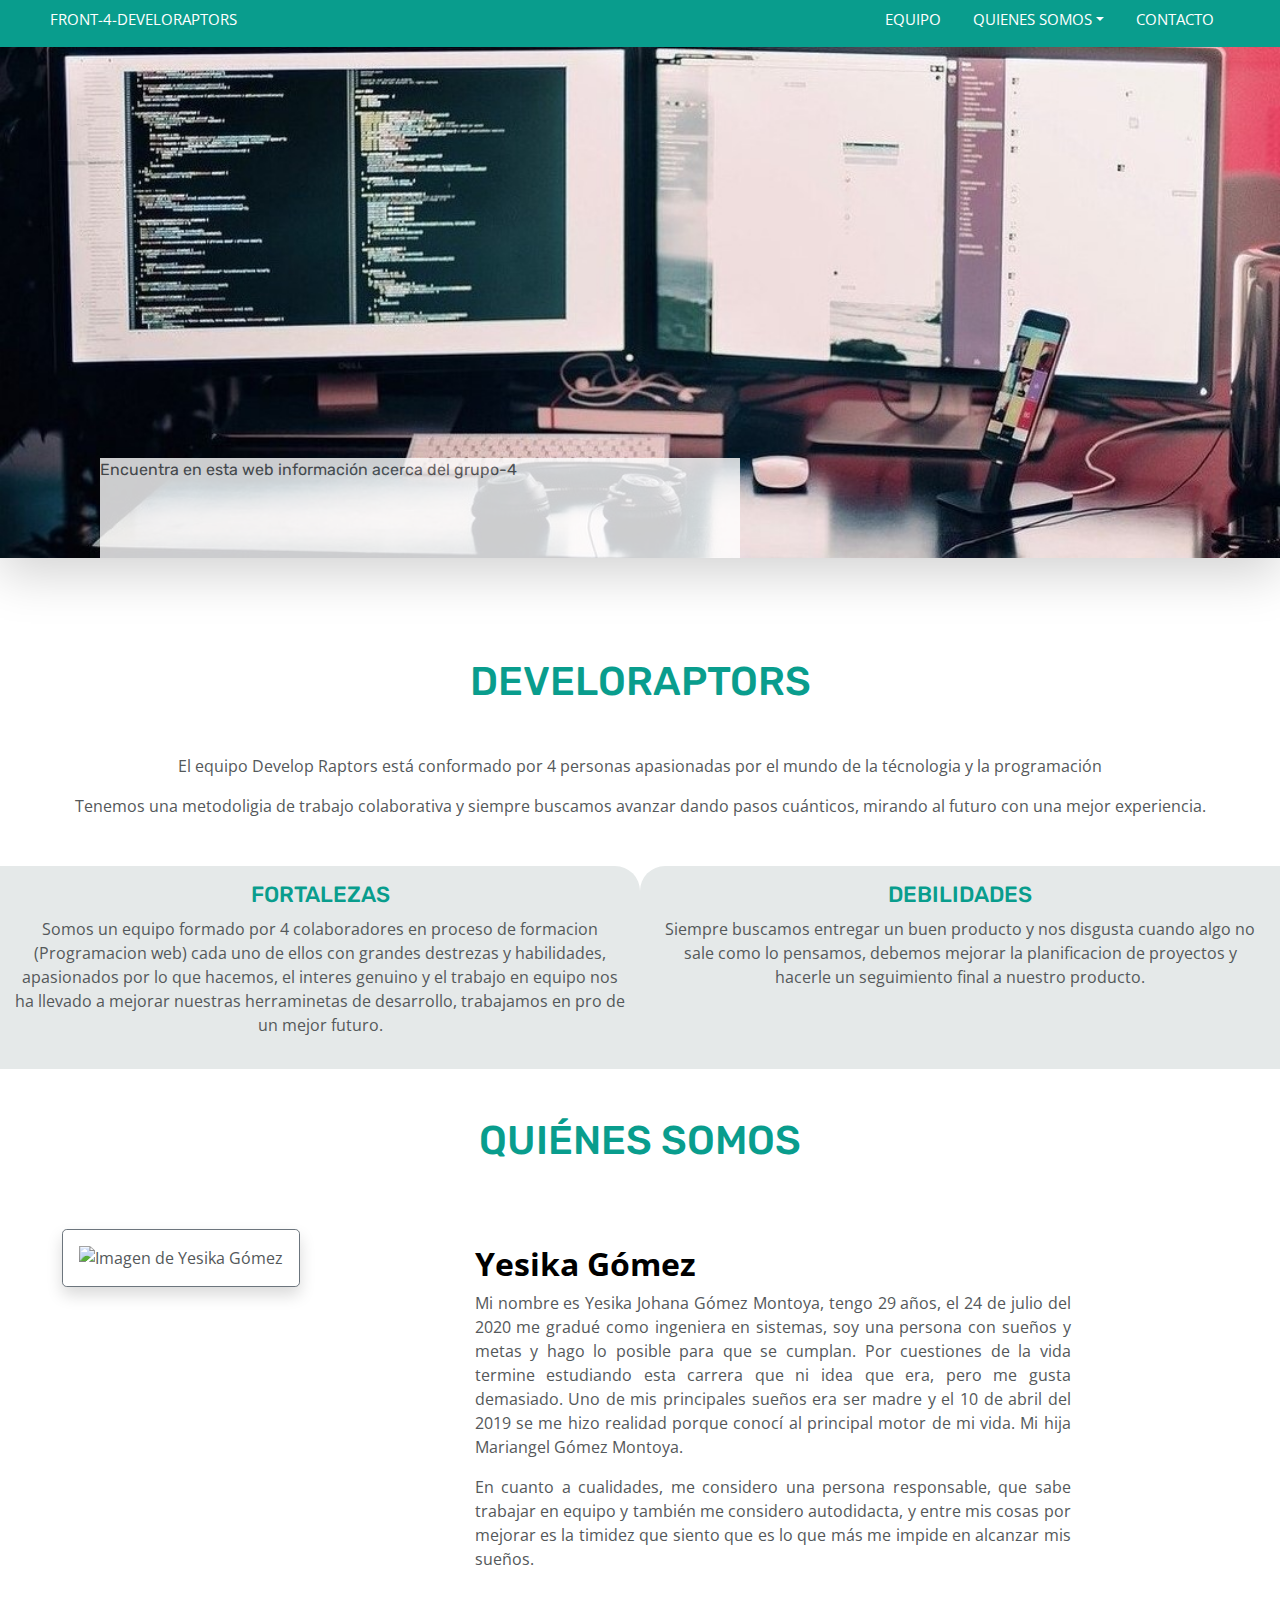
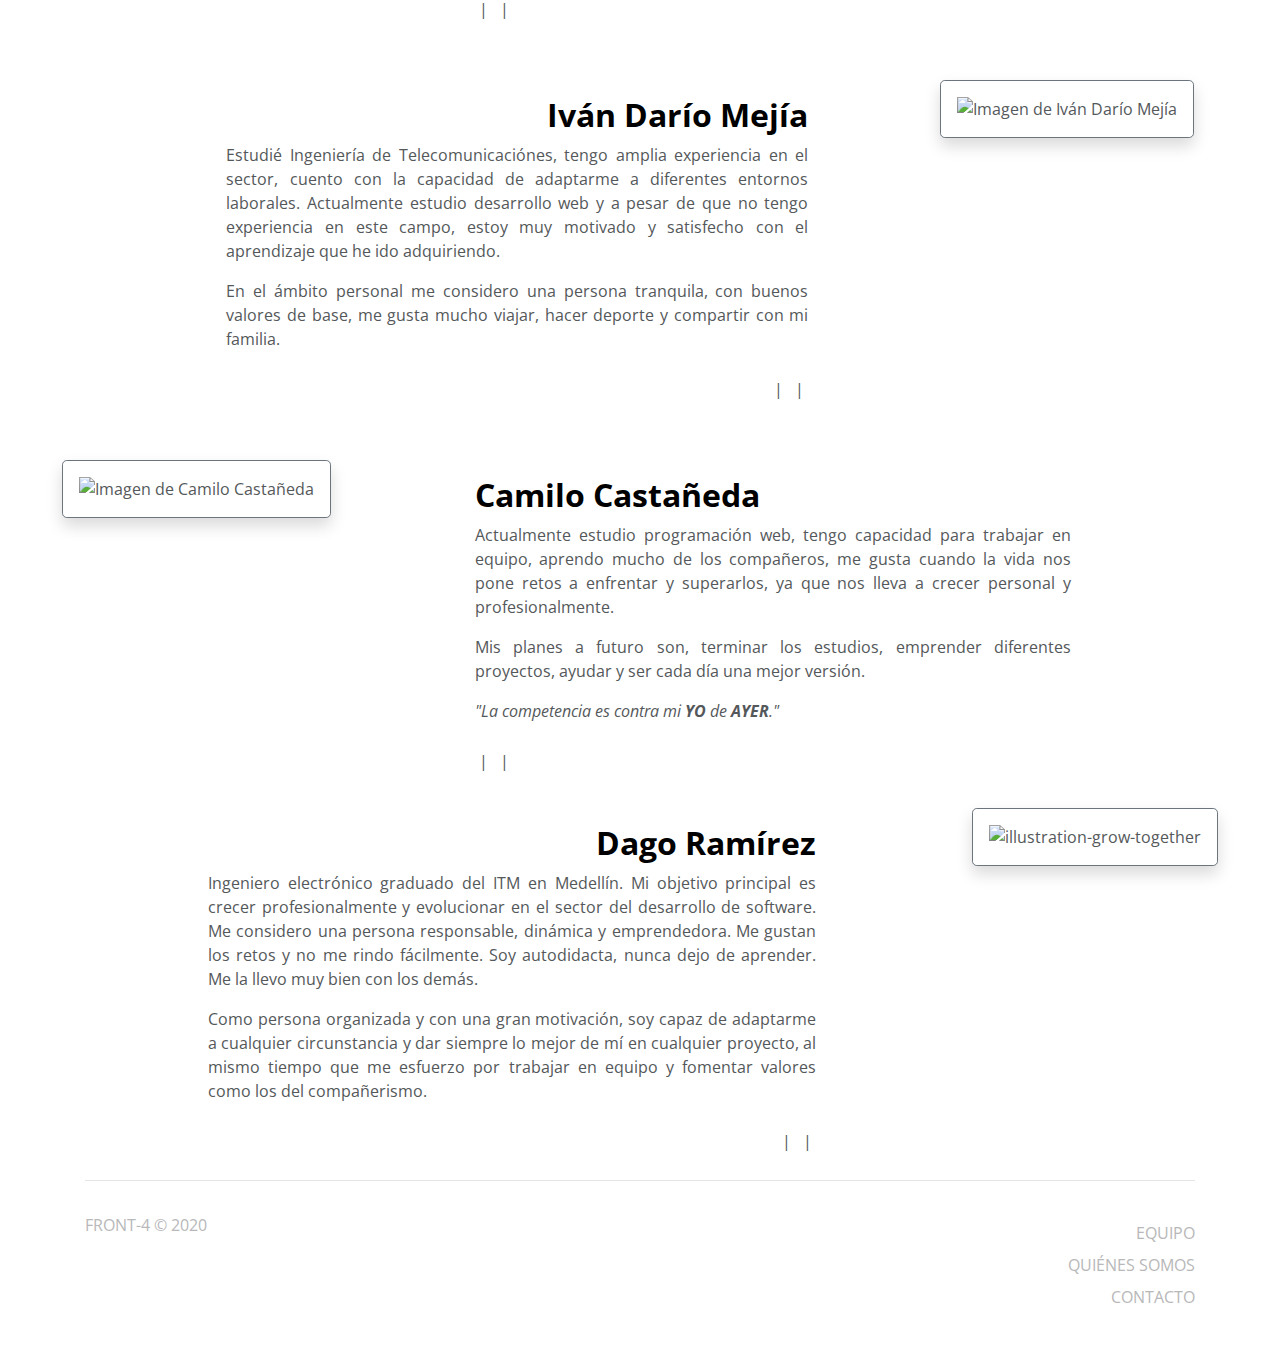
==== commit 1e247c94: "actualizando cambios" ====
--- a/index.html
+++ b/index.html
@@ -6,222 +6,218 @@
   <meta name="viewport" content="width=device-width, initial-scale=1.0">
   <link rel="stylesheet" href="https://stackpath.bootstrapcdn.com/bootstrap/4.5.2/css/bootstrap.min.css"
     integrity="sha384-JcKb8q3iqJ61gNV9KGb8thSsNjpSL0n8PARn9HuZOnIxN0hoP+VmmDGMN5t9UJ0Z" crossorigin="anonymous">
+  <link href="https://fonts.googleapis.com/css2?family=Open+Sans:wght@400;600&family=Rubik:wght@500&display=swap"
+    rel="stylesheet">
   <link rel="stylesheet" href="Css/style.css">
-  <title>Document</title>
+  <title>Develoraptors</title>
 </head>
-<header>
-  <section id="navegacion">
-    <h1></h1>
-    <nav class="navbar navbar-expand-lg navbar-light bg-light">
-      <a class="navbar-brand" href="#">Navbar w/ text</a>
-      <button class="navbar-toggler" type="button" data-toggle="collapse" data-target="#navbarText"
-        aria-controls="navbarText" aria-expanded="false" aria-label="Toggle navigation">
-        <span class="navbar-toggler-icon"></span>
-      </button>
-      <div class="collapse navbar-collapse" id="navbarText">
-        <ul class="navbar-nav mr-auto">
-          <li class="nav-item active">
-            <a class="nav-link" href="#">Home <span class="sr-only">(current)</span></a>
-          </li>
-          <li class="nav-item">
-            <a class="nav-link" href="#">Features</a>
-          </li>
-          <li class="nav-item">
-            <a class="nav-link" href="#">Pricing</a>
-          </li>
-        </ul>
-        <span class="navbar-text">
-          Navbar text with an inline element
-        </span>
-      </div>
-    </nav>
-  </section>
-  <section id="banner">
-    <img src="" alt="">
-    <p></p>
-  </section>
-</header>
 
 <body>
-  <main>
+  <header>
+    <section id="navegacion">
+      <div class="container-header">
+        <div class="row justify-content-end justify-content-between bg-nav text-white m-0">
+          <div
+            class="col-12 col-sm-12 col-md-4 col-lg-3 col-xl-3 mt-2 text-center text-md-left text-lg-left text-xl-left title-nav">
+            <p class=" iconos-navbar">FRONT-4-Develoraptors</p>
+          </div>
+          <div class="col-12 col-sm-12 col-md-7 col-lg-6 col-xl-6 bg-navbar links-nav">
+            <nav
+              class="nav justify-content-center justify-content-sm-center justify-content-md-end justify-content-lg-end justify-content-xl-end">
+              <a class="nav-link active text-white iconos-navbar" href="#equipo">Equipo</a>
+              <a class="nav-link dropdown-toggle text-white  iconos-navbar" href="#" role="button"
+                data-toggle="dropdown" aria-haspopup="true" aria-expanded="false">Quienes Somos</a>
+              <div class="dropdown-menu" aria-labelledby="navbarDropdownMenuLink">
+                <a class="dropdown-item" href="#yesika">Yesika Johana Gómez Montoya</a>
+                <a class="dropdown-item" href="#dago">Dagoberto Ramírez Serna</a>
+                <a class="dropdown-item" href="#camilo">Juan Camilo Castañeda Castro</a>
+                <a class="dropdown-item" href="#ivan">Iván Darío Mejía Muñoz</a>
+              </div>
+              <a class="nav-link text-white iconos-navbar" href="pagina/contacto.html">Contacto</a>
+            </nav>
+          </div>
+        </div>
+      </div>
+    </section>
+    <section id="banner">
+      <img src="imagenes/header.jpg" class="img-fluid w-100 shadow-lg mt-4 " alt="Responsive image" id="imagen">
+      <div class="banner-title">Encuentra en esta web información acerca del grupo-4</div>
+    </section>
+  </header>
+  <main class="container-fluid">
     <section id="equipo">
-      <h1></h1>
-      <p></p>
-      <p></p>
-    </section>
-    <section class="container-fluid1">
-      <div class="row">
-        <article class="col-sm-12 col-md-6 col-xl-6">
-          <h1 class="title">Fortalezas</h1>
-          <p>Somos un equipo formado por 4 colaboradores en proceso de formacion (Programacion web) cada uno de ellos
-            con grandes destrezas y habilidades, apasionados por lo que hacemos, el interes genuino y el
-            trabajo en equipo nos ha llevado a mejorar nuestras
-            herraminetas de desarrollo, trabajamos en pro de un mejor futuro. </p>
-        </article>
+      <section class="equipo">
+        <div class="row">
+          <article class="col-sm-12 col-md-12 col-lg-12 col-xl-12 equipo-article">
+            <h1 class="title mb-5">Develoraptors</h1>
+            <p>El equipo Develop Raptors está conformado por 4 personas apasionadas por el mundo de la técnologia y la
+              programación</p>
+            <p class="mb-5">Tenemos una metodoligia de trabajo colaborativa y siempre buscamos avanzar dando pasos
+              cuánticos, mirando al futuro con una mejor experiencia. </p>
+          </article>
+          <article class="col-sm-12 col-md-6 col-xl-6 py-3 fortalezas">
+            <h1 class="title">Fortalezas</h1>
+            <p>Somos un equipo formado por 4 colaboradores en proceso de formacion (Programacion web) cada uno de ellos
+              con grandes destrezas y habilidades, apasionados por lo que hacemos, el interes genuino y el
+              trabajo en equipo nos ha llevado a mejorar nuestras
+              herraminetas de desarrollo, trabajamos en pro de un mejor futuro. </p>
+          </article>
+          <article class="col-sm-12 col-md-6 col-xl-6 py-3 debilidades">
+            <h1 class="title">Debilidades</h1>
+            <p>Siempre buscamos entregar un buen producto y nos disgusta cuando algo no sale como lo pensamos, debemos
+              mejorar la planificacion de proyectos y hacerle un seguimiento final a nuestro producto.</p>
+          </article>
+        </div>
+      </section>
+    </section>
+    <section id="quienes_somos">
+      <div class="d-flex justify-content-center my-5">
+        <h1>Quiénes Somos</h1>
+      </div>
+      <div class="container-fluid">
+        <div
+          class="row m-4 d-flex flex-column flex-sm-columm flex-md-row flex-lg-row text-center text-md-left text-lg-left">
+          <div class="col-12 col-sm-12 col-md-4 col-lg-4 col-xl-4 p-2">
+            <img src="imagenes/yesika-gomez.jpeg" alt="Imagen de Yesika Gómez"
+              class="img-fluid border border-secondary rounded rounded-lg shadow p-3 mb-2 bg-white rounded w-100">
+          </div>
+          <div class="col-12 col-sm-12 col-md-8 col-lg-8 col-xl-8 mt-4">
+            <div class="col-lg-10 col-xl-10">
+              <h2 id="yesika">Yesika Gómez</h2>
+              <p>Mi nombre es Yesika Johana Gómez Montoya, tengo 29 años, el 24 de julio del 2020 me gradué como
+                ingeniera en sistemas, soy una persona con sueños y metas y hago lo posible para que se cumplan. Por
+                cuestiones de la vida termine estudiando esta carrera que ni idea que era, pero me gusta demasiado. Uno
+                de mis principales sueños era ser madre y el 10 de abril del 2019 se me hizo realidad porque conocí al
+                principal motor de mi vida. Mi hija Mariangel Gómez Montoya.</p>
+              <p>En cuanto a cualidades, me considero una persona responsable, que sabe trabajar en equipo y también me
+                considero autodidacta, y entre mis cosas por mejorar es la timidez que siento que es lo que más me
+                impide en alcanzar mis sueños.</p>
+              <span class="mt-4">
+                <a class="mr-1" href="https://github.com/yesikagomez" target="_blank"><i class="fab fa-github"></i></a>
+                |
+                <a class="mx-1" href="https://www.linkedin.com/in/yesika-gomez-montoya-6a3228160/" target="_blank"><i
+                    class="fab fa-linkedin"></i></a> |
+                <a class="ml-1" href="mailto:yesika.gomez@gmail.com" target="_blank"><i class="fas fa-envelope"></i></a>
+              </span>
+            </div>
+          </div>
+        </div>
+      </div>
+      <div class="container-fluid">
+        <div
+          class="row m-5 d-flex flex-column flex-sm-columm flex-md-row-reverse flex-lg-row-reverse text-center text-md-right text-lg-right">
+          <div class="col-12 col-sm-12 col-md-4 col-lg-4 col-xl-4 p-2">
+            <img src="imagenes/ivan-dario-mejia.jpeg" alt="Imagen de Iván Darío Mejía"
+              class="img-fluid border border-secondary rounded rounded-lg shadow p-3 mb-2 bg-white rounded w-100">
+          </div>
+          <div class="row col-12 col-sm-12 col-md-8 col-lg-8 col-xl-8 mt-4 justify-content-end mr-1 pr-0">
+            <div class="col-lg-10 col-xl-10">
+              <h2 id="ivan">Iván Darío Mejía</h2>
+              <p>Estudié Ingeniería de Telecomunicaciónes, tengo amplia experiencia en el sector, cuento con la
+                capacidad de adaptarme a diferentes entornos laborales. Actualmente estudio desarrollo web y a pesar de
+                que no tengo experiencia en este campo, estoy muy motivado y satisfecho con el aprendizaje que he ido
+                adquiriendo.</p>
+              <p>En el ámbito personal me considero una persona tranquila, con buenos valores de base, me gusta mucho
+                viajar, hacer deporte y compartir con mi familia.</p>
+              <span class="mt-4">
+                <a class="mr-1" href="https://github.com/Ivancho427" target="_blank"><i class="fab fa-github"></i></a> |
+                <a class="mx-1" href="https://www.linkedin.com/in/iv%C3%A1n-dar%C3%ADo-mej%C3%ADa-mu%C3%B1oz-408b53162/"
+                  target="_blank"><i class="fab fa-linkedin"></i></a> |
+                <a class="ml-1" href="mailto:ivanmm427@gmail.com" target="_blank"><i class="fas fa-envelope"></i></a>
+              </span>
+            </div>
+          </div>
+        </div>
+      </div>
+      <div class="container-fluid">
+        <div
+          class="row m-4 d-flex flex-column flex-sm-columm flex-md-row flex-lg-row text-center text-md-left text-lg-left">
+          <div class="col-12 col-sm-12 col-md-4 col-lg-4 col-xl-4 p-2">
+            <img src="imagenes/camilo-castaneda.jpeg" alt="Imagen de Camilo Castañeda"
+              class="img-fluid border border-secondary rounded rounded-lg shadow p-3 mb-2 bg-white rounded w-100">
+          </div>
+          <div class="col-12 col-sm-12 col-md-8 col-lg-8 col-xl-8 mt-4">
+            <div class="col-lg-10 col-xl-10">
+              <h2 id="camilo">Camilo Castañeda</h2>
+              <p>Actualmente estudio programación web, tengo capacidad para trabajar en equipo, aprendo mucho de los
+                compañeros, me gusta cuando la vida nos pone retos a enfrentar y superarlos, ya que nos lleva a crecer
+                personal y profesionalmente.</p>
+              <p>Mis planes a futuro son, terminar los estudios, emprender diferentes proyectos, ayudar y ser cada día
+                una mejor versión.</p>
+              <p><em>"La competencia es contra mi <strong>YO</strong> de <strong>AYER</strong>."</em></p>
+              <span class="mt-4">
+                <a class="mr-1" href="https://github.com/Camilo95VP" target="_blank"><i class="fab fa-github"></i></a> |
+                <a class="mx-1" href="https://www.linkedin.com/in/camilo-castro-744b861b2/" target="_blank"><i
+                    class="fab fa-linkedin"></i></a> |
+                <a class="ml-1" href="mailto:camiloflstudio@gmail.com" target="_blank"><i
+                    class="fas fa-envelope"></i></a>
+              </span>
+            </div>
+          </div>
+        </div>
+      </div>
+      <div class="container-fluid">
+        <div
+          class="row m-4 d-flex flex-column flex-sm-columm flex-md-row-reverse flex-lg-row-reverse text-center text-md-right text-lg-right">
+          <div class="col-12 col-sm-12 col-md-4 col-lg-4 col-xl-4 p-2">
+            <img src="imagenes/dago-ramirez.jpg" alt="illustration-grow-together"
+              class="img-fluid border border-secondary rounded rounded-lg shadow p-3 mb-2 bg-white rounded w-100">
+          </div>
+          <div class="row col-12 col-sm-12 col-md-8 col-lg-8 col-xl-8 mt-4 justify-content-end mr-1 pr-0">
+            <div class="col-lg-10 col-xl-10">
+              <h2 id="dago">Dago Ramírez</h2>
+              <p>Ingeniero electrónico graduado del ITM en Medellín. Mi objetivo principal es crecer profesionalmente y
+                evolucionar en el sector del desarrollo de software. Me considero una persona responsable, dinámica y
+                emprendedora. Me gustan los retos y no me rindo fácilmente. Soy autodidacta, nunca dejo de aprender. Me
+                la llevo muy bien con los demás.</p>
+              <p>Como persona organizada y con una gran motivación, soy capaz de adaptarme a cualquier circunstancia y
+                dar siempre lo mejor de mí en cualquier proyecto, al mismo tiempo que me esfuerzo por trabajar en equipo
+                y fomentar valores como los del compañerismo.</p>
+              <span class="mt-4">
+                <a class="mr-1" href="https://github.com/dago-ramirez" target="_blank"><i class="fab fa-github"></i></a>
+                |
+                <a class="mx-1" href="https://linkedin.com/in/dagoramirez" target="_blank"><i
+                    class="fab fa-linkedin"></i></a> |
+                <a class="ml-1" href="mailto:dagoramirezserna@gmail.com" target="_blank"><i
+                    class="fas fa-envelope"></i></a>
+              </span>
+            </div>
+          </div>
+        </div>
+      </div>
+    </section>
+  </main>
+  <footer>
+    <div class="container">
+      <hr class="pt-3">
+      <div class="row justify-content-between mb-5">
+        <div class="col-12 col-sm-12 col-md-4 col-lg-3 col-xl-3 text-center text-md-left text-lg-left text-xl-left">
+          <span class="text-sm-center text-md-left text-lg-left text-xl-left">FRONT-4 © 2020</span>
+        </div>
+        <div class="col-12 col-sm-12 col-md-7 col-lg-6 col-xl-6 text-center text-md-right text-lg-right text-xl-right">
+          <ul class="nav flex-column d-flex justify-content-end">
+            <li class="pt-2 text-sm-center text-md-right text-lg-right text-xl-right"><a href="../index.html"
+                class="text-decoration-none">EQUIPO</a></li>
+            <li class="pt-2 text-sm-center text-md-right text-lg-right text-xl-right"><a href=""
+                class="text-decoration-none">QUIÉNES SOMOS</a></li>
+            <li class="pt-2 text-sm-center text-md-right text-lg-right text-xl-right"><a href="pagina/contacto.html"
+                class="text-decoration-none">CONTACTO</a></li>
+          </ul>
+        </div>
+      </div>
+    </div>
+  </footer>
+  <script src="https://kit.fontawesome.com/aa7e44f5a7.js" crossorigin="anonymous"></script>
+  <script src="https://kit.fontawesome.com/aa7e44f5a7.js" crossorigin="anonymous"></script>
+  <script src="https://code.jquery.com/jquery-3.5.1.slim.min.js"
+    integrity="sha384-DfXdz2htPH0lsSSs5nCTpuj/zy4C+OGpamoFVy38MVBnE+IbbVYUew+OrCXaRkfj" crossorigin="anonymous">
+  </script>
+  <script src="https://cdn.jsdelivr.net/npm/popper.js@1.16.1/dist/umd/popper.min.js"
+    integrity="sha384-9/reFTGAW83EW2RDu2S0VKaIzap3H66lZH81PoYlFhbGU+6BZp6G7niu735Sk7lN" crossorigin="anonymous">
+  </script>
+  <script src="https://stackpath.bootstrapcdn.com/bootstrap/4.5.2/js/bootstrap.min.js"
+    integrity="sha384-B4gt1jrGC7Jh4AgTPSdUtOBvfO8shuf57BaghqFfPlYxofvL8/KUEfYiJOMMV+rV" crossorigin="anonymous">
+  </script>
+</body>
 
-
-        <article class="col-sm-12 col-md-6 col-xl-6">
-          <h1 class="title">Debilidades</h1>
-          <p>Siempre buscamos entregar un buen producto y nos disgusta cuando algo no sale como lo pensamos, debemos
-            mejorar la planificacion de proyectos y hacerle un seguimiento final a nuestro producto.</p>
-        </article>
-      </div>
-    </section>
-
-    <section id="quienes_somos">
-      <section class="w-75 shadow-lg p-3 mb-5 bg-white rounded m-5">
-        <div class="m-5 d-flex flex-sm-column-reverse flex-md-row flex-column-reverse">
-          <div class="mt-5 text-center text-md-left">
-            <h2>Grow Together</h2>
-            <p> Generate meaningful discussions with your audience and build a strong, loyal community.
-              Think of the insightful conversations you miss out on with a feedback form.</p>
-          </div>
-          <div class="">
-            <img src="images/illustration-grow-together.svg" alt="illustration-grow-together" width="100%"
-              class="img-fluid" alt="Responsive image">
-          </div>
-        </div>
-        <div>
-          <ul class="social-links">
-            <li>
-              <a href="https://www.twitter.com/" target="_blank">
-                <i class="fab fa-twitter"></i>
-              </a>
-            </li>
-            <li>
-              <a href="#" target="_blank">
-                <i class="fab fa-facebook-f "></i>
-              </a>
-            </li>
-            <li>
-              <a href="https://www.instagram.com" target="_blank">
-                <i class="fab fa-instagram"></i>
-              </a>
-            </li>
-          </ul>
-        </div>
-      </section>
-      <section class="w-75 shadow-lg p-3 mb-5 bg-white rounded m-5">
-        <div class="m-5 d-flex flex-md-row flex-sm-column flex-column text-center text-md-left">
-          <div class="mr-2">
-            <img src="images/illustration-flowing-conversation.svg" alt="illustration-flowing-conversation" width="100%"
-              class="img-fluid" alt="Responsive image">
-          </div>
-          <div class="">
-            <h2 class="text-break"> Flowing Conversations</h2>
-            <p> You wouldn't paginate a conversation in real life, so why do it online? Our threads
-              have just-in-time loading for a more natural flow.
-            </p>
-          </div>
-        </div>
-        <div>
-          <ul class="social-links">
-            <li>
-              <a href="https://www.twitter.com/" target="_blank">
-                <i class="fab fa-twitter"></i>
-              </a>
-            </li>
-            <li>
-              <a href="#" target="_blank">
-                <i class="fab fa-facebook-f "></i>
-              </a>
-            </li>
-            <li>
-              <a href="https://www.instagram.com" target="_blank">
-                <i class="fab fa-instagram"></i>
-              </a>
-            </li>
-          </ul>
-        </div>
-      </section>
-      <section class="w-75 shadow-lg p-3 mb-5 bg-white rounded m-5 last-section">
-        <div class="m-5 d-flex flex-sm-column-reverse flex-column-reverse flex-md-row">
-          <div class="mt-5 text-center text-md-left">
-            <h2>Your Users</h2>
-            <p> It takes no time at all to integrate Huddle with your app's authentication solution.
-              This means, once signed in to your app, your users can start chatting immediately.</p>
-          </div>
-          <div class="">
-            <img src="/images/illustration-your-users.svg" alt="illustration-your-users" width="100%" class="img-fluid"
-              alt="Responsive image">
-          </div>
-        </div>
-        <div>
-          <ul class="social-links">
-            <li>
-              <a href="https://www.twitter.com/" target="_blank">
-                <i class="fab fa-twitter"></i>
-              </a>
-            </li>
-            <li>
-              <a href="#" target="_blank">
-                <i class="fab fa-facebook-f "></i>
-              </a>
-            </li>
-            <li>
-              <a href="https://www.instagram.com" target="_blank">
-                <i class="fab fa-instagram"></i>
-              </a>
-            </li>
-          </ul>
-        </div>
-      </section>
-      <section class="w-75 shadow-lg p-3 mb-5 bg-white rounded m-5 last-section">
-        <div class="m-5 d-flex flex-sm-column-reverse flex-column-reverse flex-md-row">
-          <div class="mt-5 text-center text-md-left">
-            <h2>Your Users</h2>
-            <p> It takes no time at all to integrate Huddle with your app's authentication solution.
-              This means, once signed in to your app, your users can start chatting immediately.</p>
-          </div>
-          <div class="">
-            <img src="/images/illustration-your-users.svg" alt="illustration-your-users" width="100%" class="img-fluid"
-              alt="Responsive image">
-          </div>
-        </div>
-        <div>
-          <ul class="social-links">
-            <li>
-              <a href="https://www.twitter.com/" target="_blank">
-                <i class="fab fa-twitter"></i>
-              </a>
-            </li>
-            <li>
-              <a href="#" target="_blank">
-                <i class="fab fa-facebook-f "></i>
-              </a>
-            </li>
-            <li>
-              <a href="https://www.instagram.com" target="_blank">
-                <i class="fab fa-instagram"></i>
-              </a>
-            </li>
-          </ul>
-        </div>
-      </section>
-    </section>
-  </main>
-</body>
-<footer>
-  <span></span>
-  <ul>
-    <li><a href=""></a></li>
-    <li><a href=""></a></li>
-    <li><a href=""></a></li>
-  </ul>
-</footer>
-<script src="https://kit.fontawesome.com/aa7e44f5a7.js" crossorigin="anonymous"></script>
-<<<<<<< HEAD
-<script src="https://code.jquery.com/jquery-3.5.1.slim.min.js"
-  integrity="sha384-DfXdz2htPH0lsSSs5nCTpuj/zy4C+OGpamoFVy38MVBnE+IbbVYUew+OrCXaRkfj" crossorigin="anonymous"></script>
-<script src="https://cdn.jsdelivr.net/npm/popper.js@1.16.1/dist/umd/popper.min.js"
-  integrity="sha384-9/reFTGAW83EW2RDu2S0VKaIzap3H66lZH81PoYlFhbGU+6BZp6G7niu735Sk7lN" crossorigin="anonymous"></script>
-<script src="https://stackpath.bootstrapcdn.com/bootstrap/4.5.2/js/bootstrap.min.js"
-  integrity="sha384-B4gt1jrGC7Jh4AgTPSdUtOBvfO8shuf57BaghqFfPlYxofvL8/KUEfYiJOMMV+rV" crossorigin="anonymous"></script>
-
-</html>
-=======
-<script src="https://code.jquery.com/jquery-3.5.1.slim.min.js" integrity="sha384-DfXdz2htPH0lsSSs5nCTpuj/zy4C+OGpamoFVy38MVBnE+IbbVYUew+OrCXaRkfj" crossorigin="anonymous"></script>
-<script src="https://cdn.jsdelivr.net/npm/popper.js@1.16.1/dist/umd/popper.min.js" integrity="sha384-9/reFTGAW83EW2RDu2S0VKaIzap3H66lZH81PoYlFhbGU+6BZp6G7niu735Sk7lN" crossorigin="anonymous"></script>
-<script src="https://stackpath.bootstrapcdn.com/bootstrap/4.5.2/js/bootstrap.min.js" integrity="sha384-B4gt1jrGC7Jh4AgTPSdUtOBvfO8shuf57BaghqFfPlYxofvL8/KUEfYiJOMMV+rV" crossorigin="anonymous"></script>
-</html>
->>>>>>> bd6627acce67c33ca2d5173e8d5afec455099cd0
+</html>--- a/Css/style.css
+++ b/Css/style.css
@@ -1,42 +1,37 @@
-body main #quienes_somos h1 {
+/*------------------------------------------------------------------------------*/
+/* Selectores Generales                                                         */
+/*------------------------------------------------------------------------------*/
+
+body {
+    font-family: 'Open Sans', sans-serif;
+    color: #54585a;
+    background-color: #fff;
+}
+
+main {
+    min-width: 395px;
+}
+
+h1 {
     font-family: 'Rubik', sans-serif;
     color: #099d8d;
     text-transform: uppercase;
 }
-
-body main #quienes_somos h2 {
-    font-family: 'Open Sans', sans-serif;
-    text-transform: capitalize;
-    font-weight: bolder;
-    color: black;
-}
-
-/* body main #quienes_somos p { */
-body {
-    font-family: 'Open Sans', sans-serif;
-    color: #54585a;
-    background-color: #fff;
-}
-
-body main #quienes_somos span a i {
-    font-size: 25px;
-    color: #099d8d;
-}
-
-@media (min-width: 768px) {
-    body main #quienes_somos p {
-        text-align: justify;
-    }
-}
-
-/* Inicio sesion header */
-
-#iconos-navbar {
+/*------------------------------------------------------------------------------*/
+/* Inicio sección header                                                        */
+/*------------------------------------------------------------------------------*/
+
+#nav {
+    position: fixed;
+    width: 100%;
+    min-width: 250px;
+}
+
+.iconos-navbar {
     text-transform: uppercase;
-    font-size: 14px;
+    font-size: 15px;
     text-decoration-color: gray;
 }
-
 
 .bg-nav {
     background-color: #099d8d;
@@ -46,24 +41,38 @@
     width: 100%;
 }
 
-    
-  @media (max-width: 320.1px) {
+@media (min-width: 768px) {
+    .title-nav {
+        padding-left: 50px;
+    }
+    
+    .links-nav {
+        padding-right: 50px;
+    }
+}
+
+    
+@media (max-width: 320.1px) {
     .bg-navbar {
         background-color: #14d9c4;                    
     } 
-   
-}
-
-#nombres:hover {
+}
+
+.dropdown-item:hover {
     color: #fff;
     background-color: #099d8d;
 }
 
+#banner {
+    width: 100%;
+    height: 100%;
+    
+}
 
 #imagen {
     height: auto;
     width: auto;
-    min-width: 350px;
+    min-width: 400px;
     min-height: 200px;
 }
 
@@ -73,7 +82,7 @@
     opacity: 0.8;
     width: 50%;
     height: 100px;
-    bottom: 70px;
+    bottom: 100px;
     left: 100px;
     font-size: 16px;
     font-family: 'Rubik', sans-serif;
@@ -90,34 +99,100 @@
     }
 }
 
-
 #imagen-formulario {
     height: auto;
     width: 100%;
-    min-width: 350px;
+    min-width: 400px;
     min-height: 200px;
 
 }
 
-
-
-/* Fin sesion header */
-
-
-.container-fluid {
-    /* background-color: rgb(238, 238, 238); */
+/*------------------------------------------------------------------------------*/
+/* Inicio Sección Equipo                                                        */
+/*------------------------------------------------------------------------------*/
+
+.equipo{
+    background-color: white;
     text-align: center;
     font-size: 16px;
-    /* padding: 80px; */
     color: #54585A;
 }
 
-
-.title {
+.fortalezas .title{
     color: #099D8D;
     font-size: 22px;
-    font-family: Georgia, 'Times New Roman', Times, serif;
-}
+    font-family: 'Rubik', sans-serif;    
+}
+
+.fortalezas p {
+    color: #54585a;
+    font-size: 16px;
+    font-family: 'Open Sans', sans-serif;
+}
+
+.fortalezas {
+    background-color: #e5e9e9;
+}
+
+.debilidades {
+    background-color: #e5e9e9;
+}
+
+@media (min-width: 768px) {
+    .fortalezas {
+        border-radius: 0 25px 0 0;
+        background-color: #e5e9e9;
+    }
+    
+    .debilidades {
+        border-radius: 25px 0 0 0;
+        background-color: #e5e9e9;
+    }
+}
+
+.debilidades .title{
+    color: #099D8D;
+    font-size: 22px;
+    font-family: 'Rubik', sans-serif;    
+}
+
+.debilidades p {
+    color: #54585a;
+    font-size: 16px;
+    font-family: 'Open Sans', sans-serif;   
+}
+
+/*------------------------------------------------------------------------------*/
+/* Inicio Sección Quienes Somos                                                 */
+/*------------------------------------------------------------------------------*/
+
+body main #quienes_somos h2 {
+    font-family: 'Open Sans', sans-serif;
+    text-transform: capitalize;
+    font-weight: bolder;
+    color: black;
+}
+
+body main #quienes_somos span a i {
+    font-size: 25px;
+    color: #099d8d;
+}
+
+@media (min-width: 768px) {
+    body main #quienes_somos p {
+        text-align: justify;
+    }
+}
+
+@media (max-width: 575.98px) {
+    h1{
+        font-size: 30px;
+    }
+}
+
+/*------------------------------------------------------------------------------*/
+/* Inicio Sección Footer                                                          */
+/*------------------------------------------------------------------------------*/
 
 h4 {
     color: #14d9c4;
@@ -148,4 +223,12 @@
 
 footer span {
     color: #b8b8b9;
+}
+
+#barra {
+    background-color: #14d9c4;
+}
+
+footer {
+    min-width: 395px;
 }